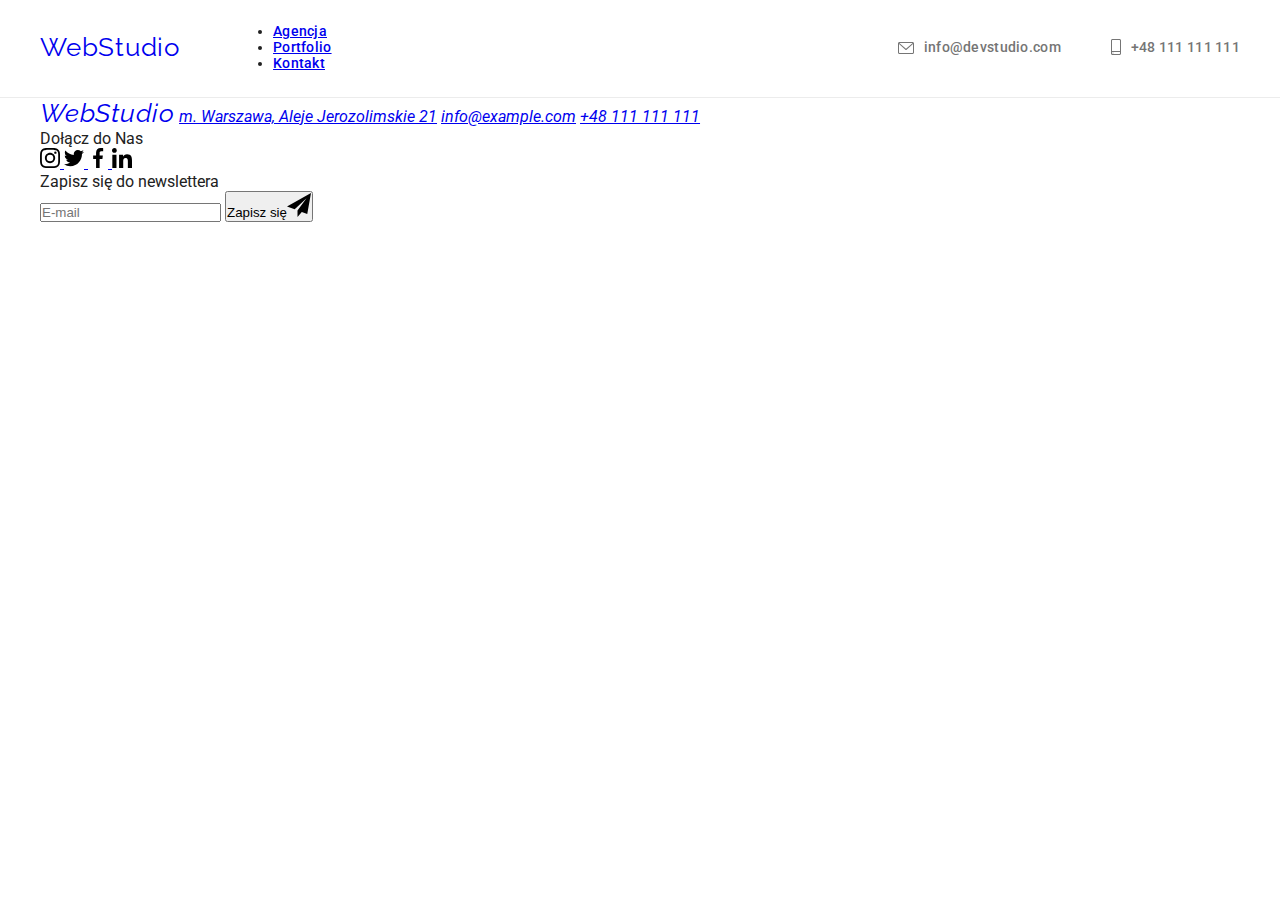
==== kontakt.html @ d0c13b3a "changed first half hw7 - BEM HTML" ====
<!DOCTYPE html>
<html lang="pl">
  <head>
    <meta name="viewport" content="width=device-width, initial-scale=1.0" />
    <meta charset="UTF-8" />
    <!-- <meta http-equiv="X-UA-Compatible" content="IE=edge" /> -->
    <link rel="preconnect" href="https://fonts.googleapis.com" />
    <link rel="preconnect" href="https://fonts.gstatic.com" crossorigin />
    <link
      href="https://fonts.googleapis.com/css2?family=Raleway:wght@700&family=Roboto:wght@400;500;700;900&display=swap"
      rel="stylesheet"
    />
    <link
      rel="stylesheet"
      href="https://cdnjs.cloudflare.com/ajax/libs/modern-normalize/1.1.0/modern-normalize.min.css"
      integrity="sha512-wpPYUAdjBVSE4KJnH1VR1HeZfpl1ub8YT/NKx4PuQ5NmX2tKuGu6U/JRp5y+Y8XG2tV+wKQpNHVUX03MfMFn9Q=="
      crossorigin="anonymous"
      referrerpolicy="no-referrer"
    />
    <link href="css/main.min.css" rel="stylesheet" />
    <link href="css/styles.css" rel="stylesheet" />
    <title>WebStudio - Kontakt</title>
  </head>
  <body>
    <!--Page header - paddings border-->
    <header class="page-header">
      <!--Page header - box - items left right relations-->
      <div class="page-header__items-holder container">
        <!--Page header - box - items on the left side-->
        <div class="page-header__items-left">
          <!--Page header - Logo -->
          <a class="logo-text" href="index.html"
            ><span class="logo-text__first-word">Web</span
            ><span class="logo-text__second-word-header">Studio</span></a
          >
          <!--Page header - Navigation -->
          <nav>
            <ul class="navigation">
              <li>
                <a class="navigation__links navigation__links--agency" href="index.html">Agencja</a>
              </li>
              <li class="navigation__item1">
                <a class="navigation__links navigation__links--portfolio" href="portfolio.html"
                  >Portfolio</a
                >
              </li>
              <!--ToDo LINK kontakt.html -->
              <li>
                <a class="navigation__links navigation__links--contact-active" href="#">Kontakt</a>
              </li>
            </ul>
          </nav>
        </div>
        <!--Page header - box - items on the right side-->
        <div class="page-header__items-right">
          <!--Page header - Links -->
          <a class="page-header__links" href="mailto:info@devstudio.com"
            ><div class="page-header__item1">
              <span class="page-header__icon1">
                <svg width="16" height="12">
                  <use href="images/decorations/icons.svg#icon-envelope"></use>
                </svg>
              </span>
              <span>info@devstudio.com</span>
            </div></a
          >
          <a class="page-header__links" href="tel:+48111111111"
            ><div class="page-header__item1">
              <span class="page-header__icon2">
                <svg width="10" height="16">
                  <use href="images/decorations/icons.svg#icon-smartphone"></use></svg></span
              ><span>+48 111 111 111</span>
            </div></a
          >
        </div>
      </div>
    </header>
    <main>
      <!--Garbage Trash -->
      <section>
        <!--           
          <div style="visibility: hidden; opacity: 0">
          <svg class="icon-envelope" width="100" height="100">
          <use href="images/decorations/Webstudio/envelope_my_test.svg#ikona"></use>
        </svg> 
                    <p>Po ściągnięciu</p>
            <svg width="12" height="12">
              <use href="images/decorations/person-black.svg#person-black"></use>
            </svg>
            <svg width="18" height="18">
              <use href="images/decorations/person-black.svg#person-black"></use>
            </svg>
            <svg width="32" height="32">
              <use href="images/decorations/person-black.svg#person-black"></use>
            </svg>
            <svg width="13" height="13">
              <use href="images/decorations/phone-black.svg#phone-black"></use>
            </svg>
            <svg width="15" height="12">
              <use href="images/decorations/email-black.svg#email-black"></use>
            </svg>
            <p style="color: red; display: inline-block">2 pakiet</p>
            <svg width="12" height="12">
              <use href="images/decorations/person-black1.svg#person-black1"></use>
            </svg>
            <svg width="18" height="18">
              <use href="images/decorations/person-black1.svg#person-black1"></use>
            </svg>
            <svg width="32" height="32">
              <use href="images/decorations/person-black1.svg#person-black1"></use>
            </svg>
            <svg width="13" height="13">
              <use href="images/decorations/phone-black1.svg#phone-black1"></use>
            </svg>
            <svg width="15" height="12">
              <use href="images/decorations/email-black1.svg#email-black1"></use>
            </svg>
            <svg width="50" height="50">
              <use href="images/decorations/person-black2.svg#person-black2"></use>
            </svg>
            <svg width="20" height="30">
              <use href="images/decorations/person-black3.svg"></use>
            </svg>
            <p>Po icomoon</p>
            <svg width="12" height="12">
              <use href="images/decorations/icons_modal.svg#icon-person-black"></use>
            </svg>
            <svg width="32" height="32">
              <use href="images/decorations/icons_modal.svg#icon-person-black"></use>
            </svg>
            <svg width="50" height="50">
              <use href="images/decorations/icons_modal.svg#icon-person-black"></use>
            </svg>
            <svg width="13" height="13">
              <use href="images/decorations/icons_modal.svg#icon-phone-black"></use>
            </svg>
            <svg width="15" height="12">
              <use
                style="fill: red"
                href="images/decorations/icons_modal.svg#icon-email-black"
              ></use>
            </svg>
            <p style="color: red; display: inline-block">2 pakiet</p>
            <svg width="12" height="12">
              <use href="images/decorations/icons_modal2.svg#icon-person-black1"></use>
            </svg>
            <svg width="32" height="32">
              <use href="images/decorations/icons_modal2.svg#icon-person-black1"></use>
            </svg>
            <svg width="50" height="50">
              <use href="images/decorations/icons_modal2.svg#icon-person-black1"></use>
            </svg>
            <svg width="13" height="13">
              <use href="images/decorations/icons_modal2.svg#icon-phone-black1"></use>
            </svg>
            <svg width="15" height="12">
              <use
                style="fill: red"
                href="images/decorations/icons_modal2.svg#icon-email-black1"
              ></use>
            </svg>
            <p>Po optymalizacji</p>
            <svg width="12" height="12">
              <use href="images/decorations/icons_modal_opt.svg#icon-person-black"></use>
            </svg>
            <svg width="18" height="18">
              <use href="images/decorations/icons_modal_opt.svg#icon-person-black"></use>
            </svg>
            <svg width="32" height="32">
              <use href="images/decorations/icons_modal_opt.svg#icon-person-black"></use>
            </svg>
            <svg width="50" height="50">
              <use href="images/decorations/icons_modal_opt.svg#icon-person-black"></use>
            </svg>
            <svg width="13" height="13">
              <use href="images/decorations/icons_modal_opt.svg#icon-phone-black"></use>
            </svg>
            <svg width="15" height="12">
              <use href="images/decorations/icons_modal_opt.svg#icon-email-black"></use>
            </svg>
            <p style="color: red; display: inline-block">2 pakiet</p>
            <svg width="12" height="12">
              <use href="images/decorations/icons_modal2_opt.svg#icon-person-black1"></use>
            </svg>
            <svg width="18" height="18">
              <use href="images/decorations/icons_modal2_opt.svg#icon-person-black1"></use>
            </svg>
            <svg width="32" height="32">
              <use href="images/decorations/icons_modal2_opt.svg#icon-person-black1"></use>
            </svg>
            <svg width="50" height="50">
              <use href="images/decorations/icons_modal2_opt.svg#icon-person-black1"></use>
            </svg>
            <svg width="13" height="13">
              <use href="images/decorations/icons_modal2_opt.svg#icon-phone-black1"></use>
            </svg>
            <svg width="15" height="12">
              <use href="images/decorations/icons_modal2_opt.svg#icon-email-black1"></use>
            </svg>
            <p>Po wklejeniu do icons optymalizowanych</p>
            <svg width="12" height="12">
              <use href="images/decorations/icons.svg#icon-person-black"></use>
            </svg>
            <svg width="13" height="13">
              <use href="images/decorations/icons.svg#icon-phone-black"></use>
            </svg>
            <svg width="15" height="12">
              <use href="images/decorations/icons.svg#icon-email-black"></use>
            </svg>
            <p style="color: red; display: inline-block">2 pakiet</p>
            <svg width="12" height="12">
              <use href="images/decorations/icons.svg#icon-person-black1"></use>
            </svg>
            <svg width="13" height="13">
              <use href="images/decorations/icons.svg#icon-phone-black1"></use>
            </svg>
            <svg width="15" height="12">
              <use href="images/decorations/icons.svg#icon-email-black1"></use>
            </svg>
            <p>icons kombinowany</p>
            <svg width="12" height="12">
              <use href="images/decorations/icons.svg#icon-person-black_combo"></use>
            </svg>
            <svg width="12" height="12">
              <use href="images/decorations/icons.svg#icon-arrow_send"></use>
            </svg>
            <svg width="12" height="12">
              <use href="images/decorations/icons.svg#icon-arrow_send2"></use>
            </svg>
          </div> -->
        <!-- 
            
/* 
.test1 {
  animation-name: modal-window-display-change;
  animation-duration: 1s;
  animation-timing-function: linear;
  animation-direction: alternate;
}

@keyframes modal-window-display-change {
  0% {
    opacity: 0;
  }

  100% {
    opacity: 1;
  }
}
*/

/* 
z zadania

.modal {
  cursor: not-allowed;
  display:flex;
  position:fixed;
  background-color: hsla(0, 0%, 0%, .5);
  left:0;
  right:0;
  top:0;
  bottom:0;
}

.window {
  padding: 2rem 1rem;
  box-sizing: border-box;
  width: 360px;
  height: 200px;
  background-color: #fff;
  cursor: initial;
  margin:auto;  
}

z barbera

.backdrop {
position:fixed;
left:0;
top: 0;
width: 100%;
height: 100%;
background-color: rgba(0,0,0,0.1);
}

.modal {
position: absolute;
top: 50%;
left: 50%;
transform: translate(-50%,-50%);
width: 528px;
min-height: 581px;
background-color:#fff;

}

.close-btn {
position: absolute;
top: 8px;
right: 8px;
width: 30px;
height: 30px;
background-color: #fff;
border: 1px solid rgba(0,0,0,0.1);
border-radius: 50%;
cursor: pointer;
}

.is-hidden {
opacity: 0;
visibility: hidden;
pointer-events: none;
transform: translateX(-50%) translateY(-50%) scale(0) rotate(0deg) skew(40deg, 40deg);
}

z inst do zad
    transition-property: visibility, opacity, transform;
    transition-duration: 1s;
    transform: translateX(-50%) translateY(-50%) scale(0) rotate(0deg) skew(40deg, 40deg);
 
    visibility: visible;
    transition-property: visibility, opacity, transform;
    transition-duration: 1s;
    transform: translateX(-50%) translateY(-50%) scale(1) rotate(720deg) skew(0deg, 0deg);
    opacity: 1;

*/

/* 
  display: block;
  stroke-width: 0;
  stroke: #2196f3;
  stroke-opacity: 0.5;
  fill: #2196f3; 
  fill-opacity: 0.5;
  color: #2196f3;

*/

/* 
  transition: color 250ms cubic-bezier(0.4, 0, 0.2, 1) 0s; 
  transition: background-color 250ms cubic-bezier(0.4, 0, 0.2, 1) 0s; 
  transition: box-shadow 250ms cubic-bezier(0.4, 0, 0.2, 1) 0s;
  transition: fill 250ms cubic-bezier(0.4, 0, 0.2, 1) 0s;
  transition: border 250ms cubic-bezier(0.4, 0, 0.2, 1) 0s;
  (kolor, tło, cień) 
  */

/* 
  .form-input:in-range {
    border-color: #4caf50;
  }
  
  .form-input:out-of-range {
    border-color: #f44336;
  }
  
  :required
  
  .form-input:not(:placeholder-shown):required:valid {
    
  }
   */
           -->
      </section>
    </main>
    <!--Page footer - paddings background-->
    <footer class="page-footer">
      <!--Page footer - box - items relations-->
      <div class="page-footer__items-holder container">
        <!--Page footer - Company address-->
        <address class="company-address">
          <a class="logo-text" href="index.html"
            ><span class="logo-text__first-word">Web</span
            ><span class="logo-text__second-word-footer">Studio</span></a
          >
          <a
            class="company-address__links company-address__links--street"
            href="https://goo.gl/maps/pHMx9WPnjpLHhn8T6"
            target="_blank"
            >m. Warszawa, Aleje Jerozolimskie 21</a
          >
          <a
            class="company-address__links company-address__links--geometry1"
            href="mailto:info@example.com"
            >info@example.com</a
          >
          <a class="company-address__links" href="tel:+48111111111">+48 111 111 111</a>
        </address>
        <!--Page footer - Company media-->
        <div>
          <p class="page-footer__paragraph-title">Dołącz do Nas</p>
          <div class="page-footer__item1">
            <a class="company-address__media" href="#" target="_blank">
              <svg width="20" height="20">
                <use href="images/decorations/icons.svg#icon-instagram1"></use>
              </svg>
            </a>
            <a class="company-address__media" href="#" target="_blank">
              <svg width="20" height="20">
                <use href="images/decorations/icons.svg#icon-twitter1"></use>
              </svg>
            </a>
            <a class="company-address__media" href="#" target="_blank">
              <svg width="20" height="20">
                <use href="images/decorations/icons.svg#icon-facebook1"></use>
              </svg>
            </a>
            <a class="company-address__media" href="#" target="_blank">
              <svg width="20" height="20">
                <use href="images/decorations/icons.svg#icon-linkedin1"></use>
              </svg>
            </a>
          </div>
        </div>
        <!--Page footer - Company newsletter-->
        <div>
          <p class="page-footer__paragraph-title">Zapisz się do newslettera</p>
          <div class="page-footer__item1">
            <form name="company-newsletter" autocomplete="on" method="POST" validate>
              <!-- action="javascript:void(0);" -->
              <input
                class="company-newsletter__email"
                type="email"
                name="email"
                placeholder="E-mail"
                title="Podaj adres e-mail"
                pattern="
                ^(?P<local>[a-zA-Z0-9.!#$%&'*+/=?^_\x60{|}~-]+)@(?P<domain>[a-zA-Z0-9](?:[a-zA-Z0-9-]{0,61}[a-zA-Z0-9])?(?:\.[a-zA-Z0-9](?:[a-zA-Z0-9-]{0,61}[a-zA-Z0-9])?)*)$"
                required
              />
              <button class="company-newsletter__btn" type="submit">
                Zapisz się<svg class="company-newsletter__btn-icon" width="24" height="24">
                  <use href="images/decorations/icons.svg#icon-arrow_send"></use>
                </svg>
              </button>
            </form>
          </div>
        </div>
      </div>
    </footer>
  </body>
</html>
---- css/main.min.css ----
/*!web site main variables*/:root{--main-text-color: #212121;--second-text-color: #757575;--third-text-color: rgba(255, 255, 255, 0.6);--fourth-text-color: #ffffff;--selected-item-color: #2196f3;--second-nonselected-item-color: #f5f4fa;--dark-backround-color: #2f303a;--decorations-first-color: #afb1b8;--errors-color: #ff1111;--main-fonts: "Roboto", "Raleway", sans-serif;/*! Decorations*/}*,*::before,*::after{margin:0;padding:0}body{font-family:var(--main-fonts);color:var(--main-text-color)}.container{width:1200px;margin:0 auto;padding-left:15px;padding-right:15px}.section{padding-top:94px;padding-bottom:94px}.section__filter-buttons{padding-top:94px;padding-bottom:50px}.section__portfolio{padding-bottom:94px}/*! header settings*/.page-header{padding-top:24px;padding-bottom:25px;border-bottom:1px solid #ececec}.page-header__items-holder{display:-webkit-box;display:-ms-flexbox;display:flex;-webkit-box-align:center;-ms-flex-align:center;align-items:center;-webkit-box-pack:justify;-ms-flex-pack:justify;justify-content:space-between}.page-header__items-left{display:-webkit-box;display:-ms-flexbox;display:flex;-webkit-box-align:center;-ms-flex-align:center;align-items:center;-webkit-column-gap:93px;-moz-column-gap:93px;column-gap:93px}.page-header__items-right{display:-webkit-box;display:-ms-flexbox;display:flex;-webkit-box-align:center;-ms-flex-align:center;align-items:center;-webkit-column-gap:50px;-moz-column-gap:50px;column-gap:50px}.page-header__item1{display:-webkit-box;display:-ms-flexbox;display:flex;-webkit-box-align:center;-ms-flex-align:center;align-items:center}.page-header__icon1{padding-right:10px;padding-top:4px}.page-header__icon2{padding-right:10px;padding-top:2px}.page-header__links{font-weight:500;font-size:14px;line-height:1.14;letter-spacing:.02em;text-decoration:none;color:var(--second-text-color);outline:none;-webkit-transition:color 250ms cubic-bezier(0.4, 0, 0.2, 1) 0s;transition:color 250ms cubic-bezier(0.4, 0, 0.2, 1) 0s}.page-header__links:focus,.page-header__links:hover{color:var(--selected-item-color);stroke:var(--selected-item-color)}.page-header__links:visited{color:var(--second-text-color)}/*! This comment will be included even in compressed mode. *//*# sourceMappingURL=main.min.css.map */
---- css/styles.css ----
/*web site main settings*/
:root {
  --main-text-color: #212121;
  --second-text-color: #757575;
  --third-text-color: rgba(255, 255, 255, 0.6);
  --fourth-text-color: #ffffff;
  --selected-item-color: #2196f3;
  --second-nonselected-item-color: #f5f4fa;
  --dark-backround-color: #2f303a;
  --decorations-first-color: #afb1b8;
  --errors-color: #ff1111;
}

*,
*::before,
*::after {
  margin: 0;
  padding: 0;
}

body {
  font-family: 'Roboto', 'Raleway', sans-serif;
  color: var(--main-text-color);
}

/*web site common settings*/

.links_focus_settings {
  outline: none;
}

.header-one {
  font-weight: 900;
  font-size: 44px;
  line-height: 1.36;
  text-align: center;
  letter-spacing: 0.06em;
  text-transform: uppercase;
  color: var(--fourth-text-color);
}

.header-two {
  font-weight: 700;
  font-size: 36px;
  line-height: 1.17;
  text-align: center;
  letter-spacing: 0.03em;
}

.header-three {
  font-weight: 700;
  font-size: 14px;
  line-height: 1.14;
  letter-spacing: 0.03em;
  text-transform: uppercase;
  color: var(--main-text-color);
}

.buttons-settings-dark-bground {
  /*color: var(--main-text-color); */
  font-weight: 700;
  font-size: 16px;
  line-height: 1.88;
  align-items: center;
  text-align: center;
  letter-spacing: 0.06em;
  background-color: var(--selected-item-color);
  color: var(--fourth-text-color);
  border: none;
  border-radius: 4px;
  cursor: pointer;
  margin-top: 30px;
  width: 200px;
  display: block;
  margin-right: auto;
  margin-left: auto;
  padding-top: 12px;
  padding-bottom: 12px;
  transition: box-shadow 250ms cubic-bezier(0.4, 0, 0.2, 1) 0s;
}
.buttons-settings-dark-bground:focus,
.buttons-settings-dark-bground:hover {
  box-shadow: 0px 4px 4px rgba(0, 0, 0, 0.15);
}

.buttons-settings-light-bground {
  font-weight: 500;
  font-size: 16px;
  line-height: 1.625;
  text-align: center;
  letter-spacing: 0.03em;
  background-color: var(--second-nonselected-item-color);
  border: none;
  border-radius: 4px;
  cursor: pointer;
  padding-left: 20px;
  padding-right: 20px;
  padding-top: 6px;
  padding-bottom: 6px;
  transition: color 250ms cubic-bezier(0.4, 0, 0.2, 1) 0s,
    background-color 250ms cubic-bezier(0.4, 0, 0.2, 1) 0s,
    box-shadow 250ms cubic-bezier(0.4, 0, 0.2, 1) 0s;
}

.buttons-settings-light-bground:focus,
.buttons-settings-light-bground:hover {
  background-color: var(--selected-item-color);
  box-shadow: 0px 3px 1px rgba(0, 0, 0, 0.1), 0px 1px 2px rgba(0, 0, 0, 0.08),
    0px 2px 2px rgba(0, 0, 0, 0.12);
  color: var(--fourth-text-color);
}

/*header settings*/

.logo-text {
  font-family: 'Raleway';
  font-size: 26px;
  line-height: 1.19;
  letter-spacing: 0.03em;
  text-decoration: none;
}

.logo-text:visited {
  color: var(--main-text-color);
}

.logo-text-web {
  color: var(--selected-item-color);
}

.logo-text-header {
  color: var(--main-text-color);
}

.logo-text-header:visited {
  color: var(--main-text-color);
}

.logo-text-footer {
  color: var(--fourth-text-color);
}

.logo-text-footer:visited {
  color: var(--fourth-text-color);
}

.navigation-list-style {
  list-style: none;
}

.navigation {
  font-weight: 500;
  font-size: 14px;
  line-height: 1.14;
  letter-spacing: 0.02em;
  text-decoration: none;
  transition: color 250ms cubic-bezier(0.4, 0, 0.2, 1) 0s;
  color: var(--main-text-color);
}

/* .navigation:visited {
  color: var(--main-text-color);
} */

.navigation:focus,
.navigation:hover {
  color: var(--selected-item-color);
}

.navigation-agencja-active {
  color: var(--selected-item-color);
}

.navigation-agencja-active::after {
  content: '';
  display: block;
  position: absolute;
  top: 78px;
  height: 4px;
  width: 51px;
  border-radius: 2px;
  background-color: var(--selected-item-color);
  border-radius: 2px;
}

.navigation-portfolio-active {
  color: var(--selected-item-color);
}

.navigation-portfolio-active::after {
  content: '';
  display: block;
  position: absolute;
  top: 78px;
  height: 4px;
  width: 57px;
  border-radius: 2px;
  background-color: var(--selected-item-color);
  border-radius: 2px;
}

.navigation-kontakt-active {
  color: var(--selected-item-color);
}

.navigation-kontakt-active::after {
  content: '';
  display: block;
  position: absolute;
  top: 78px;
  height: 4px;
  width: 57px;
  border-radius: 2px;
  background-color: var(--selected-item-color);
  border-radius: 2px;
}

.header-links {
  font-weight: 500;
  font-size: 14px;
  line-height: 1.14;
  letter-spacing: 0.02em;
  text-decoration: none;
  color: var(--second-text-color);
  transition: color 250ms cubic-bezier(0.4, 0, 0.2, 1) 0s;
}

.header-links:focus,
.header-links:hover {
  color: var(--selected-item-color);
  stroke: var(--selected-item-color);
}

.header-links:visited {
  color: var(--second-text-color);
}

/*footer settings*/

.address-settings {
  font-style: normal;
  background-color: var(--dark-backround-color);
}

.footer-links {
  font-size: 14px;
  line-height: 1.71;
  letter-spacing: 0.03em;
  text-decoration: none;
  color: var(--third-text-color);
  transition: color 250ms cubic-bezier(0.4, 0, 0.2, 1) 0s;
}

.footer-links:visited {
  color: var(--third-text-color);
}

.footer-address {
  color: var(--fourth-text-color);
  transition: color 250ms cubic-bezier(0.4, 0, 0.2, 1) 0s;
}

.footer-address:visited {
  color: var(--fourth-text-color);
}

.footer-links:focus,
.footer-links:hover,
.footer-address:focus,
.footer-address:hover {
  color: var(--selected-item-color);
}

.footer-background-colored {
  background-color: var(--dark-backround-color);
}

.footer-paragraph {
  font-weight: 700;
  font-size: 14px;
  line-height: 1.14px;
  letter-spacing: 0.03em;
  text-transform: uppercase;
  color: var(--fourth-text-color);
}

/*main page settings*/

.order-section {
  background-color: var(--dark-backround-color);
  background-image: linear-gradient(0deg, rgba(47, 48, 58, 0.4), rgba(47, 48, 58, 0.4)),
    url('../images/decorations/teambackground.jpg');
  background-position: center;
  background-repeat: no-repeat;
  /* max-width: 1600px;
  margin: 0 auto; */
  /* background-size: contain; */
}

.advantages-list-style {
  list-style: none;
  font-size: 14px;
  line-height: 1.71;
  letter-spacing: 0.03em;
  color: var(--second-text-color);
}

.offer-list-style {
  list-style: none;
}

.offer-list-li-relative {
  position: relative;
}

.offer-pharagraph {
  position: absolute;
  bottom: 0;
  left: 0;
  width: 370px;
  padding-top: 27px;
  padding-bottom: 27px;
  font-weight: 700;
  font-size: 14px;
  line-height: 1.14;
  text-align: center;
  letter-spacing: 0.03em;
  text-transform: uppercase;
  color: var(--fourth-text-color);
  background: rgba(47, 48, 58, 0.8);
}

.team-section {
  background-color: var(--second-nonselected-item-color);
}

.header-three-team {
  font-weight: 500;
  font-size: 16px;
  line-height: 1.19;
  text-align: center;
  letter-spacing: 0.03em;
  color: var(--main-text-color);
}

.team-list-style {
  list-style: none;
  font-size: 16px;
  line-height: 1.19;
  text-align: center;
  letter-spacing: 0.03em;
  color: var(--second-text-color);
}

.team-list-style > li {
  width: 270px;
  background: var(--fourth-text-color);
  box-shadow: 0px 1px 3px rgba(0, 0, 0, 0.12), 0px 1px 1px rgba(0, 0, 0, 0.14),
    0px 2px 1px rgba(0, 0, 0, 0.2);
  border-radius: 0px 0px 4px 4px;
}

/*portfolio page settings*/

.filterbuttons-list-style {
  list-style: none;
}

.header-three-portfolio {
  font-weight: 700;
  font-size: 18px;
  line-height: 2;
  letter-spacing: 0.06em;
  color: var(--main-text-color);
}

.portfolio-list-style {
  list-style: none;
  font-size: 16px;
  line-height: 1.875;
  letter-spacing: 0.03em;
  color: var(--second-text-color);
}

.portfolio-list-style > li {
  width: 370px;
  font-size: 0;
  transition: box-shadow 250ms cubic-bezier(0.4, 0, 0.2, 1) 0s;
}

.portfolio-list-style > li:hover,
.portfolio-list-style > li:hover .portfolio-overlay-box {
  box-shadow: 0px 1px 1px rgba(0, 0, 0, 0.12), 0px 4px 4px rgba(0, 0, 0, 0.06),
    1px 4px 6px rgba(0, 0, 0, 0.16);
  cursor: pointer;
  transform: translateY(0);
}

.portfolio-list-border {
  border-right: 1px solid #eeeeee;
  border-bottom: 1px solid #eeeeee;
  border-left: 1px solid #eeeeee;
}

.portfolio-z-position {
  position: relative;
  z-index: 1;
  width: 100%;
  background-color: var(--fourth-text-color);
}

.portfolio-overlay-setup > li {
  position: relative;
  overflow: hidden;
}

.portfolio-overlay-box {
  position: absolute;
  top: 0;
  left: 0;
  transform: translateY(100%);
  padding-top: 49px;
  padding-bottom: 49px;
  padding-left: 24px;
  padding-right: 45px;
  font-size: 18px;
  line-height: 1.56;
  letter-spacing: 0.03em;
  color: var(--fourth-text-color);
  background: rgba(33, 150, 243, 0.9);
  transition: transform 250ms linear;
}

/*Geometry*/

.container {
  width: 1200px;
  margin: 0 auto;
  padding: 0 15px;
}

.horizontal {
  display: flex;
  align-items: center;
}

.horizontal-footer {
  display: flex;
  align-items: baseline;
  column-gap: 70px;
}

.vertical {
  display: flex;
  flex-direction: column;
}

.section-header {
  padding-top: 24px;
  padding-bottom: 25px;
  border-bottom: 1px solid #ececec;
}

.section-footer {
  padding-top: 60px;
  padding-bottom: 60px;
}

.section {
  padding-top: 94px;
  padding-bottom: 94px;
}

.section-filter-buttons {
  padding-top: 94px;
  padding-bottom: 50px;
}

.section-portfolio {
  padding-bottom: 94px;
}

.net-elements {
  display: flex;
  flex-wrap: wrap;
  justify-content: center;
  gap: 30px;
}

.net-item {
  flex-basis: calc((100% - 90px) / 4);
}

.navigation-elements-positions {
  justify-content: space-between;
}

.navigation-position-between {
  margin-left: 46px;
  margin-right: 46px;
}

.navigation-logo-nav-distance {
  column-gap: 93px;
}

.navigation-links-distance {
  column-gap: 50px;
}

.footer-address-position {
  margin-top: 20px;
}

.footer-address-position-between {
  margin-top: 9px;
  margin-bottom: 9px;
}

.order-padding {
  padding-top: 200px;
  padding-bottom: 200px;
}

.order-text-size {
  width: 680px;
  margin: 0 auto;
}

.section-advantages {
  padding-top: 94px;
}

.header-three-dist {
  padding-bottom: 10px;
}

.team-position {
  margin-top: 50px;
  justify-content: center;
  gap: 30px;
}

.team-name-position {
  padding-top: 30px;
  padding-bottom: 30px;
}

.team-name-distance {
  padding-top: 10px;
}

.buttons-filter-position {
  gap: 8px;
  justify-content: center;
}

.header-portfolio {
  padding-top: 20px;
  padding-bottom: 20px;
  padding-left: 24px;
  padding-right: 5px;
}

.paragraph-portfolio {
  font-size: 16px;
  margin-top: 4px;
}

.img-settings {
  display: block;
}

/*Decorations*/

/*Decorations Header*/

.icon-header-env-position {
  padding-right: 10px;
  padding-top: 4px;
}

.icon-header-smartp-position {
  padding-right: 10px;
  padding-top: 2px;
}

/*Decorations Footer*/

.footer-icons-position {
  padding-top: 20px;
  display: flex;
  justify-content: center;
  column-gap: 10px;
}

.footer-icon-box {
  display: flex;
  justify-content: center;
  align-items: center;
  height: 44px;
  width: 44px;
  border-radius: 50%;
  fill: var(--fourth-text-color);
  background-color: rgba(255, 255, 255, 0.1);
  transition: fill 250ms cubic-bezier(0.4, 0, 0.2, 1) 0s,
    background-color 250ms cubic-bezier(0.4, 0, 0.2, 1) 0s;
}

.footer-icon-box:focus,
.footer-icon-box:hover {
  fill: var(--fourth-text-color);
  background-color: var(--selected-item-color);
}

/*Decorations main page */

.advantages-icon {
  display: flex;
  justify-content: center;
  padding-top: 25px;
  padding-bottom: 25px;
  background-color: var(--second-nonselected-item-color);
  border-radius: 4px;
  margin-bottom: 30px;
}

.team-icons-position {
  padding-top: 16px;
  display: flex;
  justify-content: center;
  column-gap: 10px;
}

.team-icon-box {
  display: flex;
  justify-content: center;
  align-items: center;
  height: 44px;
  width: 44px;
  border-radius: 50%;
  fill: var(--decorations-first-color);
  transition: background-color 250ms cubic-bezier(0.4, 0, 0.2, 1) 0s,
    fill 250ms cubic-bezier(0.4, 0, 0.2, 1) 0s;
}

.team-icon-box:focus,
.team-icon-box:hover {
  fill: var(--fourth-text-color);
  background-color: var(--selected-item-color);
}

.clients-icons-position {
  display: flex;
  justify-content: center;
  gap: 30px;
  padding-top: 50px;
}

.clients-icon-box {
  display: flex;
  box-sizing: border-box;
  justify-content: center;
  align-items: center;
  height: 92px;
  width: 170px;
  border: 1px solid var(--decorations-first-color);
  border-radius: 4px;
  fill: var(--decorations-first-color);
  transition: fill 250ms cubic-bezier(0.4, 0, 0.2, 1) 0s,
    border 250ms cubic-bezier(0.4, 0, 0.2, 1) 0s;
}

.clients-icon-box:focus,
.clients-icon-box:hover {
  fill: var(--selected-item-color);
  border: 1px solid var(--selected-item-color);
}

/*Decorations portfolio page */

/*Footer form news letter */

.news-letter-email {
  margin-right: 12px;
  padding-top: 15px;
  padding-bottom: 15px;
  padding-left: 16px;
  outline: none;
  width: 358px;
  border: 1px solid rgba(255, 255, 255, 0.3);
  filter: drop-shadow(0px 4px 4px rgba(0, 0, 0, 0.15));
  border-radius: 4px;
  background-color: var(--dark-backround-color);
  font-size: 16px;
  line-height: 1.25;
  letter-spacing: 0.03em;
  color: rgba(255, 255, 255, 0.6);
}

.news-letter-email::placeholder {
  font-size: 16px;
  line-height: 1, 25px;
  letter-spacing: 0.03em;
  color: rgba(255, 255, 255, 0.6);
}

.news-letter-email:focus {
  border: 1px solid var(--selected-item-color);
  border-radius: 4px;
}

.news-letter-submit {
  position: relative;
  padding-top: 10px;
  padding-bottom: 10px;
  padding-left: 42px;
  width: 200px;
  background: var(--selected-item-color);
  box-shadow: 0px 4px 4px rgba(0, 0, 0, 0.15);
  border-radius: 4px;
  border: none;
  font-weight: 700;
  font-size: 16px;
  line-height: 1.875;
  letter-spacing: 0.06em;
  color: var(--fourth-text-color);
  text-align: left;
  fill: var(--fourth-text-color);
  cursor: pointer;
}

.news-letter-submit-svg {
  position: absolute;
  top: 13px;
  right: 28px;
}

/* Modal Window */

.backdrop {
  position: fixed;
  left: 0;
  top: 0;
  width: 100%;
  height: 100%;
  background-color: rgba(0, 0, 0, 0.2);
  cursor: not-allowed;
  transition-property: visibility, opacity;
  transition-duration: 1s;
  opacity: 1;
}

.is-hidden {
  opacity: 0;
  pointer-events: none;
  visibility: hidden;
}

.modal {
  position: absolute;
  width: 528px;
  min-height: 581px;
  top: 50%;
  left: 50%;
  transform: translate(-50%, -50%);
  background-color: var(--fourth-text-color);
  box-shadow: 0px 1px 3px rgba(0, 0, 0, 0.12), 0px 1px 1px rgba(0, 0, 0, 0.14),
    0px 2px 1px rgba(0, 0, 0, 0.2);
  border-radius: 4px;
  cursor: initial;
  padding-top: 40px;
  padding-bottom: 40px;
}

.close-btn {
  position: absolute;
  top: 8px;
  right: 8px;
  width: 30px;
  height: 30px;
  background-color: var(--fourth-text-color);
  border: 1px solid rgba(0, 0, 0, 0.1);
  border-radius: 50%;
  cursor: pointer;
  transition: fill 250ms cubic-bezier(0.4, 0, 0.2, 1) 0s;
}

.close-btn:focus,
.close-btn:hover {
  fill: var(--selected-item-color);
}

.modal-container {
  width: 448px;
  margin: 0 auto;
}

.modal-paragraph {
  padding-bottom: 12px;
  font-weight: 700;
  font-size: 20px;
  line-height: 1.15;
  text-align: center;
  letter-spacing: 0.03em;
  color: var(--main-text-color);
}

.modal-label {
  display: block;
  position: relative;
  font-size: 12px;
  line-height: 1.17;
  letter-spacing: 0.01em;
  color: var(--second-text-color);
  padding-bottom: 10px;
}

.modal-label-textarea {
  display: block;
  font-size: 12px;
  line-height: 1.17;
  letter-spacing: 0.01em;
  color: var(--second-text-color);
  padding-bottom: 20px;
}

.modal-svg-pos {
  position: absolute;
  top: 31px;
  left: 15px;
}

.modal-inputs {
  display: block;
  margin-top: 4px;
  padding-top: 12px;
  padding-bottom: 12px;
  padding-left: 42px;
  width: 100%;
  border: 1px solid rgba(33, 33, 33, 0.2);
  border-radius: 4px;
  font-size: 12px;
  /* line-height: 1.17px; */
  letter-spacing: 0.01em;
  color: rgba(117, 117, 117, 0.5);
  outline: none;
  transition: fill 250ms cubic-bezier(0.4, 0, 0.2, 1) 0s,
    border 250ms cubic-bezier(0.4, 0, 0.2, 1) 0s;
}

.modal-inputs:focus {
  outline: 1px solid var(--selected-item-color);
  /* border: 1px solid var(--selected-item-color);
  border-radius: 4px; */
}

.modal-inputs:focus + svg {
  fill: var(--selected-item-color);
}

.modal-inputs::placeholder {
  color: rgba(117, 117, 117, 0.5);
}

.modal-inputs:not(:placeholder-shown):required:invalid {
  border-color: var(--errors-color);
}

.modal-textarea {
  padding-left: 15px;
  resize: none;
}

.modal-checkbox {
  display: block;
  position: relative;
  padding-bottom: 30px;
  padding-left: 10px;
  font-size: 14px;
  line-height: 1.71;
  letter-spacing: 0.03em;
  text-align: center;
  color: var(--second-text-color);
  cursor: pointer;
}

.modal-checkbox-style {
  -moz-appearance: none;
  -webkit-appearance: none;
  appearance: none;
}

.modal-checkbox-style:before {
  content: '';
  display: block;
  position: absolute;
  top: 3px;
  left: 10px;
  height: 150px;
  width: 160px;
  cursor: pointer;
  background-repeat: no-repeat;
  /* background-position: right 0.7rem top 50%, 0 0; */
  /* background-size: 0.65rem auto, 100%; */
  /* background-image: url("data:image/svg+xml;charset=UTF-8,%3csvg width='16px' height='16px' viewBox='0 0 16 16' version='1.1' xmlns='http://www.w3.org/2000/svg' xmlns:xlink='http://www.w3.org/1999/xlink' preserveAspectRatio='xMidYMid'%3e%3cg%3e%3cpolygon points='0,0 16,0 8,16' fill='blue'/%3e%3c/g%3e%3c/svg%3e"); */
  background-image: url('data:image/svg+xml,%3Csvg width="16" height="15" viewBox="0 0 16 15" fill="none" xmlns="http://www.w3.org/2000/svg"%3E%3Cpath id="Vector" d="M14.2222 1.66667V13.3333H1.77778V1.66667H14.2222ZM14.2222 0H1.77778C0.8 0 0 0.75 0 1.66667V13.3333C0 14.25 0.8 15 1.77778 15H14.2222C15.2 15 16 14.25 16 13.3333V1.66667C16 0.75 15.2 0 14.2222 0Z" fill="%23212121"/%3E%3C/svg%3E%0A');
}

.modal-checkbox-style:checked:before {
  content: '';
  display: block;
  position: absolute;
  top: 3px;
  left: 10px;
  height: 15px;
  width: 16px;
  cursor: pointer;
  background-repeat: no-repeat;
  /* background-position: right 0.7rem top 50%, 0 0; */
  /* background-size: 0.65rem auto, 100%; */
  /* background-image: url("data:image/svg+xml;charset=UTF-8,%3csvg width='16px' height='16px' viewBox='0 0 16 16' version='1.1' xmlns='http://www.w3.org/2000/svg' xmlns:xlink='http://www.w3.org/1999/xlink' preserveAspectRatio='xMidYMid'%3e%3cg%3e%3cpolygon points='0,0 16,0 8,16' fill='blue'/%3e%3c/g%3e%3c/svg%3e"); */
  background-image: url("data:image/svg+xml,%3Csvg width='16' height='15' viewBox='0 0 16 15' fill='none' xmlns='http://www.w3.org/2000/svg'%3E%3Cg id='icon check'%3E%3Crect id='Rectangle 11' width='16' height='15' rx='2' fill='%232196F3'/%3E%3Cpath id='Vector' d='M3.95703 7.75166L3.88825 7.68604L3.81923 7.75141L2.93123 8.59258L2.85486 8.66492L2.93097 8.73753L6.42671 12.0724L6.49574 12.1382L6.56476 12.0724L14.069 4.91352L14.1449 4.84116L14.069 4.76881L13.1873 3.92764L13.1183 3.86183L13.0493 3.92761L6.49577 10.1735L3.95703 7.75166Z' fill='white' stroke='white' stroke-width='0.2'/%3E%3C/g%3E%3C/svg%3E");
}

.modal-links {
  color: rgba(33, 150, 243, 1);
  transition: color 250ms cubic-bezier(0.4, 0, 0.2, 1) 0s;
}

.modal-links:focus,
.modal-links:hover {
  color: rgba(33, 150, 243, 1);
}

.modal-links:visited {
  color: rgba(33, 150, 243, 1);
}

.modal-submit {
  display: block;
  margin: 0 auto;
  padding-top: 10px;
  padding-bottom: 10px;
  width: 200px;
  background: var(--selected-item-color);
  box-shadow: 0px 4px 4px rgba(0, 0, 0, 0.15);
  border: none;
  border-radius: 4px;
  font-weight: 700;
  font-size: 16px;
  line-height: 1.875;
  letter-spacing: 0.06em;
  color: var(--fourth-text-color);
  cursor: pointer;
}

/* 
.test1 {
  animation-name: modal-window-display-change;
  animation-duration: 1s;
  animation-timing-function: linear;
  animation-direction: alternate;
}

@keyframes modal-window-display-change {
  0% {
    opacity: 0;
  }

  100% {
    opacity: 1;
  }
}
*/

/* 
z zadania

.modal {
  cursor: not-allowed;
  display:flex;
  position:fixed;
  background-color: hsla(0, 0%, 0%, .5);
  left:0;
  right:0;
  top:0;
  bottom:0;
}

.window {
  padding: 2rem 1rem;
  box-sizing: border-box;
  width: 360px;
  height: 200px;
  background-color: #fff;
  cursor: initial;
  margin:auto;  
}

z barbera

.backdrop {
position:fixed;
left:0;
top: 0;
width: 100%;
height: 100%;
background-color: rgba(0,0,0,0.1);
}

.modal {
position: absolute;
top: 50%;
left: 50%;
transform: translate(-50%,-50%);
width: 528px;
min-height: 581px;
background-color:#fff;

}

.close-btn {
position: absolute;
top: 8px;
right: 8px;
width: 30px;
height: 30px;
background-color: #fff;
border: 1px solid rgba(0,0,0,0.1);
border-radius: 50%;
cursor: pointer;
}

.is-hidden {
opacity: 0;
visibility: hidden;
pointer-events: none;
transform: translateX(-50%) translateY(-50%) scale(0) rotate(0deg) skew(40deg, 40deg);
}

z inst do zad
    transition-property: visibility, opacity, transform;
    transition-duration: 1s;
    transform: translateX(-50%) translateY(-50%) scale(0) rotate(0deg) skew(40deg, 40deg);
 
    visibility: visible;
    transition-property: visibility, opacity, transform;
    transition-duration: 1s;
    transform: translateX(-50%) translateY(-50%) scale(1) rotate(720deg) skew(0deg, 0deg);
    opacity: 1;

*/

/* 
  display: block;
  stroke-width: 0;
  stroke: #2196f3;
  stroke-opacity: 0.5;
  fill: #2196f3; 
  fill-opacity: 0.5;
  color: #2196f3;

*/

/* 
  transition: color 250ms cubic-bezier(0.4, 0, 0.2, 1) 0s; 
  transition: background-color 250ms cubic-bezier(0.4, 0, 0.2, 1) 0s; 
  transition: box-shadow 250ms cubic-bezier(0.4, 0, 0.2, 1) 0s;
  transition: fill 250ms cubic-bezier(0.4, 0, 0.2, 1) 0s;
  transition: border 250ms cubic-bezier(0.4, 0, 0.2, 1) 0s;
  (kolor, tło, cień) 
  */

/* 
  .form-input:in-range {
    border-color: #4caf50;
  }
  
  .form-input:out-of-range {
    border-color: #f44336;
  }
  
  :required
  
  .form-input:not(:placeholder-shown):required:valid {
    
  }
   */
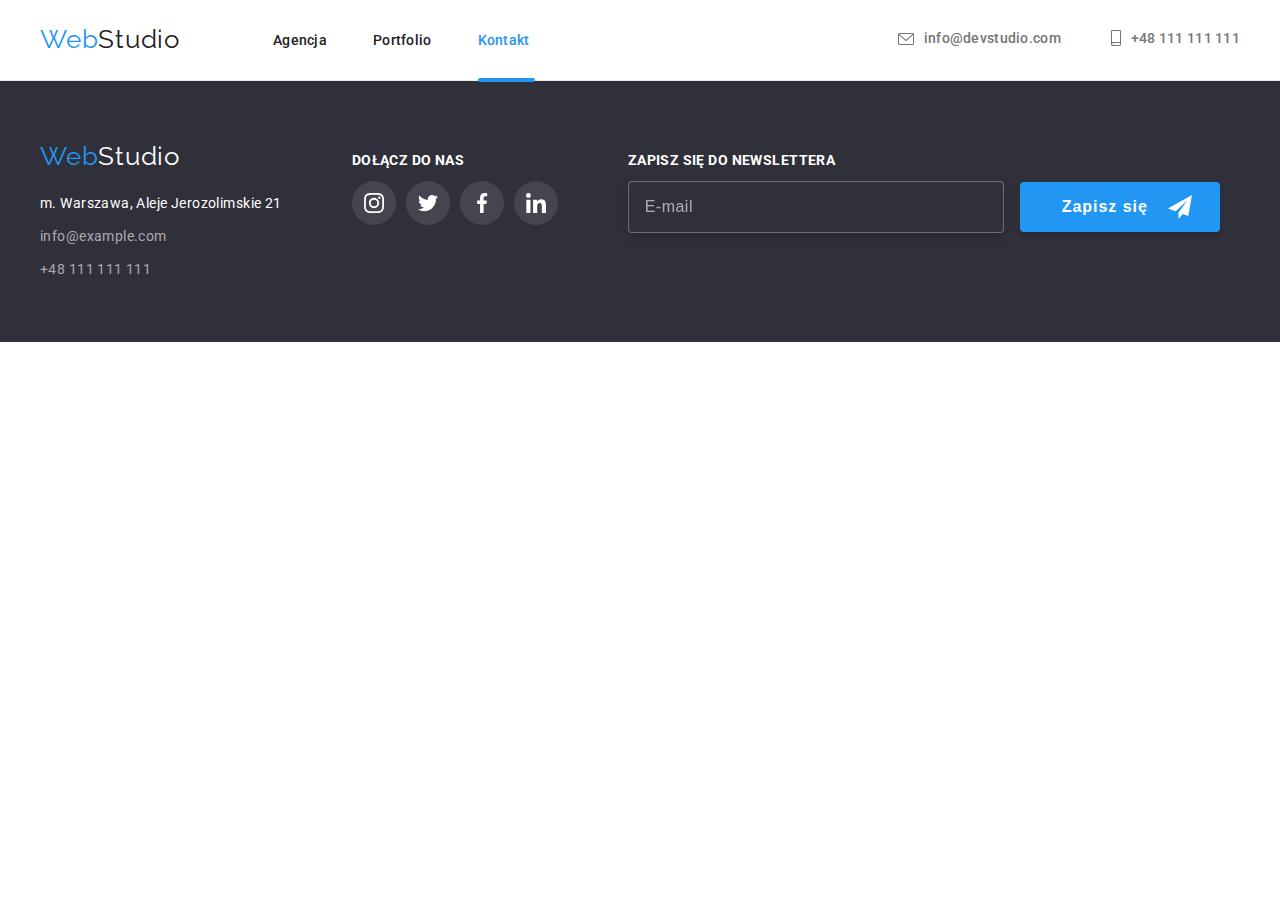
==== commit 2413b0ce: "added second half hw7 sass" ====
--- a/kontakt.html
+++ b/kontakt.html
@@ -18,7 +18,7 @@
       referrerpolicy="no-referrer"
     />
     <link href="css/main.min.css" rel="stylesheet" />
-    <link href="css/styles.css" rel="stylesheet" />
+    <!-- <link href="css/styles.css" rel="stylesheet" /> -->
     <title>WebStudio - Kontakt</title>
   </head>
   <body>
--- a/css/main.min.css
+++ b/css/main.min.css
@@ -1 +1 @@
-/*!web site main variables*/:root{--main-text-color: #212121;--second-text-color: #757575;--third-text-color: rgba(255, 255, 255, 0.6);--fourth-text-color: #ffffff;--selected-item-color: #2196f3;--second-nonselected-item-color: #f5f4fa;--dark-backround-color: #2f303a;--decorations-first-color: #afb1b8;--errors-color: #ff1111;--main-fonts: "Roboto", "Raleway", sans-serif;/*! Decorations*/}*,*::before,*::after{margin:0;padding:0}body{font-family:var(--main-fonts);color:var(--main-text-color)}.container{width:1200px;margin:0 auto;padding-left:15px;padding-right:15px}.section{padding-top:94px;padding-bottom:94px}.section__filter-buttons{padding-top:94px;padding-bottom:50px}.section__portfolio{padding-bottom:94px}/*! header settings*/.page-header{padding-top:24px;padding-bottom:25px;border-bottom:1px solid #ececec}.page-header__items-holder{display:-webkit-box;display:-ms-flexbox;display:flex;-webkit-box-align:center;-ms-flex-align:center;align-items:center;-webkit-box-pack:justify;-ms-flex-pack:justify;justify-content:space-between}.page-header__items-left{display:-webkit-box;display:-ms-flexbox;display:flex;-webkit-box-align:center;-ms-flex-align:center;align-items:center;-webkit-column-gap:93px;-moz-column-gap:93px;column-gap:93px}.page-header__items-right{display:-webkit-box;display:-ms-flexbox;display:flex;-webkit-box-align:center;-ms-flex-align:center;align-items:center;-webkit-column-gap:50px;-moz-column-gap:50px;column-gap:50px}.page-header__item1{display:-webkit-box;display:-ms-flexbox;display:flex;-webkit-box-align:center;-ms-flex-align:center;align-items:center}.page-header__icon1{padding-right:10px;padding-top:4px}.page-header__icon2{padding-right:10px;padding-top:2px}.page-header__links{font-weight:500;font-size:14px;line-height:1.14;letter-spacing:.02em;text-decoration:none;color:var(--second-text-color);outline:none;-webkit-transition:color 250ms cubic-bezier(0.4, 0, 0.2, 1) 0s;transition:color 250ms cubic-bezier(0.4, 0, 0.2, 1) 0s}.page-header__links:focus,.page-header__links:hover{color:var(--selected-item-color);stroke:var(--selected-item-color)}.page-header__links:visited{color:var(--second-text-color)}/*! This comment will be included even in compressed mode. *//*# sourceMappingURL=main.min.css.map */+/*!web site main variables*/:root{--main-text-color: #212121;--second-text-color: #757575;--third-text-color: rgba(255, 255, 255, 0.6);--fourth-text-color: #fff;--selected-item-color: #2196f3;--background-color1: #f5f4fa;--background-color2: #2f303a;--decorations-first-color: #afb1b8;--errors-color: #f11;--main-fonts: "Roboto", "Raleway", sans-serif;/*! Decorations*/--links-hoverfocus-animation1: color 250ms cubic-bezier(0.4, 0, 0.2, 1) 0s;--icons-hoverfocus-animation1: fill 250ms cubic-bezier(0.4, 0, 0.2, 1) 0s;--background-hoverfocus-animation1: background-color 250ms cubic-bezier(0.4, 0, 0.2, 1) 0s;--box-hoverfocus-animation1: box-shadow 250ms cubic-bezier(0.4, 0, 0.2, 1) 0s;--border-hoverfocus-animation1: border 250ms cubic-bezier(0.4, 0, 0.2, 1) 0s}*,*::before,*::after{margin:0;padding:0}body{font-family:var(--main-fonts);color:var(--main-text-color)}.container{width:1200px;margin:0 auto;padding-left:15px;padding-right:15px}.section{padding-top:94px;padding-bottom:94px}.section__filter-buttons{padding-top:94px;padding-bottom:50px}.section__portfolio{padding-bottom:94px}/*! header settings*/.page-header{padding-top:24px;padding-bottom:25px;border-bottom:1px solid #ececec}.page-header__items-holder{display:-webkit-box;display:-ms-flexbox;display:flex;-webkit-box-align:center;-ms-flex-align:center;align-items:center;-webkit-box-pack:justify;-ms-flex-pack:justify;justify-content:space-between}.page-header__items-left{display:-webkit-box;display:-ms-flexbox;display:flex;-webkit-box-align:center;-ms-flex-align:center;align-items:center;-webkit-column-gap:93px;-moz-column-gap:93px;column-gap:93px}.page-header__items-right{display:-webkit-box;display:-ms-flexbox;display:flex;-webkit-box-align:center;-ms-flex-align:center;align-items:center;-webkit-column-gap:50px;-moz-column-gap:50px;column-gap:50px}.page-header__item1{display:-webkit-box;display:-ms-flexbox;display:flex;-webkit-box-align:center;-ms-flex-align:center;align-items:center}.page-header__icon1{padding-right:10px;padding-top:4px}.page-header__icon2{padding-right:10px;padding-top:2px}.page-header__links{font-weight:500;font-size:14px;line-height:1.14;letter-spacing:.02em;text-decoration:none;color:var(--second-text-color);outline:none;-webkit-transition:var(--links-hoverfocus-animation1);transition:var(--links-hoverfocus-animation1)}.page-header__links:focus,.page-header__links:hover{color:var(--selected-item-color);stroke:var(--selected-item-color)}.page-header__links:visited{color:var(--second-text-color)}.logo-text{font-family:"Raleway";font-size:26px;line-height:1.19;letter-spacing:.03em;text-decoration:none}.logo-text:visited{color:var(--main-text-color)}.logo-text__first-word{color:var(--selected-item-color)}.logo-text__second-word-header{color:var(--main-text-color)}.logo-text__second-word-header:visited{color:var(--main-text-color)}.logo-text__second-word-footer{color:var(--fourth-text-color)}.logo-text__second-word-footer:visited{color:var(--fourth-text-color)}.navigation{display:-webkit-box;display:-ms-flexbox;display:flex;-webkit-box-align:center;-ms-flex-align:center;align-items:center;list-style:none}.navigation__item1{padding-left:46px;padding-right:46px}.navigation__links{font-weight:500;font-size:14px;line-height:1.14;letter-spacing:.02em;text-decoration:none;color:var(--main-text-color);outline:none;-webkit-transition:var(--links-hoverfocus-animation1);transition:var(--links-hoverfocus-animation1)}.navigation__links:focus,.navigation__links:hover{color:var(--selected-item-color)}.navigation__links--agency-active{color:var(--selected-item-color)}.navigation__links--agency-active::after{content:"";display:block;position:absolute;top:78px;height:4px;width:51px;border-radius:2px;background-color:var(--selected-item-color)}.navigation__links--agency:hover::after{content:"";display:block;position:absolute;top:78px;height:4px;width:51px;border-radius:2px;background-color:var(--selected-item-color)}.navigation__links--portfolio-active{color:var(--selected-item-color)}.navigation__links--portfolio-active::after{content:"";display:block;position:absolute;top:78px;height:4px;width:57px;border-radius:2px;background-color:var(--selected-item-color)}.navigation__links--portfolio:hover::after{content:"";display:block;position:absolute;top:78px;height:4px;width:57px;border-radius:2px;background-color:var(--selected-item-color)}.navigation__links--contact-active{color:var(--selected-item-color)}.navigation__links--contact-active::after{content:"";display:block;position:absolute;top:78px;height:4px;width:57px;border-radius:2px;background-color:var(--selected-item-color)}.navigation__links--contact:hover::after{content:"";display:block;position:absolute;top:78px;height:4px;width:57px;border-radius:2px;background-color:var(--selected-item-color)}/*!footer settings*/.page-footer{padding-top:60px;padding-bottom:60px;background-color:var(--background-color2)}.page-footer__items-holder{display:-webkit-box;display:-ms-flexbox;display:flex;-webkit-box-align:baseline;-ms-flex-align:baseline;align-items:baseline;-webkit-column-gap:70px;-moz-column-gap:70px;column-gap:70px}.page-footer__paragraph-title{font-weight:700;font-size:14px;line-height:1.14px;letter-spacing:.03em;text-transform:uppercase;color:var(--fourth-text-color)}.page-footer__item1{display:-webkit-box;display:-ms-flexbox;display:flex;-webkit-box-pack:center;-ms-flex-pack:center;justify-content:center;-webkit-column-gap:10px;-moz-column-gap:10px;column-gap:10px;padding-top:20px}.company-address{display:-webkit-box;display:-ms-flexbox;display:flex;-webkit-box-orient:vertical;-webkit-box-direction:normal;-ms-flex-direction:column;flex-direction:column;font-style:normal;background-color:var(--background-color2)}.company-address__links{font-size:14px;line-height:1.71;letter-spacing:.03em;text-decoration:none;color:var(--third-text-color);outline:none;-webkit-transition:var(--links-hoverfocus-animation1);transition:var(--links-hoverfocus-animation1)}.company-address__links:visited{color:var(--third-text-color)}.company-address__links--street{color:var(--fourth-text-color);padding-top:20px}.company-address__links--street:visited{color:var(--fourth-text-color)}.company-address__links:focus,.company-address__links:hover{color:var(--selected-item-color)}.company-address__links--geometry1{padding-top:9px;padding-bottom:9px}.company-address__media{display:-webkit-box;display:-ms-flexbox;display:flex;-webkit-box-pack:center;-ms-flex-pack:center;justify-content:center;-webkit-box-align:center;-ms-flex-align:center;align-items:center;height:44px;width:44px;outline:none;border-radius:50%;background-color:rgba(255,255,255,.1);fill:var(--fourth-text-color);-webkit-transition:var(--background-hoverfocus-animation1),var(--icons-hoverfocus-animation1);transition:var(--background-hoverfocus-animation1),var(--icons-hoverfocus-animation1)}.company-address__media:focus,.company-address__media:hover{background-color:var(--selected-item-color);fill:var(--fourth-text-color)}.company-newsletter__email{width:358px;font-size:16px;line-height:1.25;letter-spacing:.03em;color:var(--third-text-color);outline:none;border:1px solid rgba(255,255,255,.3);border-radius:4px;background-color:var(--background-color2);-webkit-filter:drop-shadow(0px 4px 4px rgba(0, 0, 0, 0.15));filter:drop-shadow(0px 4px 4px rgba(0, 0, 0, 0.15));margin-right:12px;padding-top:15px;padding-bottom:15px;padding-left:16px}.company-newsletter__email::-webkit-input-placeholder{font-size:16px;line-height:1.25;letter-spacing:.03em;color:var(--third-text-color)}.company-newsletter__email::-moz-placeholder{font-size:16px;line-height:1.25;letter-spacing:.03em;color:var(--third-text-color)}.company-newsletter__email:-ms-input-placeholder{font-size:16px;line-height:1.25;letter-spacing:.03em;color:var(--third-text-color)}.company-newsletter__email::-ms-input-placeholder{font-size:16px;line-height:1.25;letter-spacing:.03em;color:var(--third-text-color)}.company-newsletter__email::placeholder{font-size:16px;line-height:1.25;letter-spacing:.03em;color:var(--third-text-color)}.company-newsletter__email:focus{border-color:var(--selected-item-color)}.company-newsletter__btn{position:relative;width:200px;font-weight:700;font-size:16px;line-height:1.875;letter-spacing:.06em;color:var(--fourth-text-color);text-align:left;padding-top:10px;padding-bottom:10px;padding-left:42px;background:var(--selected-item-color);-webkit-box-shadow:0px 4px 4px rgba(0,0,0,.15);box-shadow:0px 4px 4px rgba(0,0,0,.15);border-radius:4px;border:none;fill:var(--fourth-text-color);cursor:pointer}.company-newsletter__btn-icon{position:absolute;top:13px;right:28px}.ordering{background-color:var(--background-color2);background-image:-webkit-gradient(linear, left bottom, left top, from(rgba(47, 48, 58, 0.4)), to(rgba(47, 48, 58, 0.4))),url("../images/decorations/teambackground.jpg");background-image:linear-gradient(0deg, rgba(47, 48, 58, 0.4), rgba(47, 48, 58, 0.4)),url("../images/decorations/teambackground.jpg");background-position:center;background-repeat:no-repeat}.ordering__items-holder{padding-top:200px;padding-bottom:200px}.ordering__text{width:680px;font-weight:900;font-size:44px;line-height:1.36;text-align:center;letter-spacing:.06em;text-transform:uppercase;color:var(--fourth-text-color);margin:0 auto}.ordering__btn{font-weight:700;font-size:16px;line-height:1.88;-webkit-box-align:center;-ms-flex-align:center;align-items:center;text-align:center;letter-spacing:.06em;background-color:var(--selected-item-color);color:var(--fourth-text-color);border:none;border-radius:4px;cursor:pointer;margin-top:30px;width:200px;display:block;margin-right:auto;margin-left:auto;padding-top:12px;padding-bottom:12px;-webkit-transition:var(--box-hoverfocus-animation1);transition:var(--box-hoverfocus-animation1)}.ordering__btn:focus,.ordering__btn:hover{-webkit-box-shadow:0px 4px 4px rgba(0,0,0,.15);box-shadow:0px 4px 4px rgba(0,0,0,.15)}.advantages{padding-top:94px}.advantages__items-holder{display:-webkit-box;display:-ms-flexbox;display:flex;-ms-flex-wrap:wrap;flex-wrap:wrap;-webkit-box-pack:center;-ms-flex-pack:center;justify-content:center;gap:30px;font-size:14px;line-height:1.71;letter-spacing:.03em;color:var(--second-text-color);list-style:none}.advantages__items-holder>li{-ms-flex-preferred-size:calc((100% - 90px)/4);flex-basis:calc((100% - 90px)/4)}.advantages__items-holder>li>div{display:-webkit-box;display:-ms-flexbox;display:flex;-webkit-box-pack:center;-ms-flex-pack:center;justify-content:center;padding-top:25px;padding-bottom:25px;background-color:var(--background-color1);border-radius:4px;margin-bottom:30px}.advantages__items-holder>li>h3{font-weight:700;font-size:14px;line-height:1.14;letter-spacing:.03em;text-transform:uppercase;color:var(--main-text-color);padding-bottom:10px}.offer__title{font-weight:700;font-size:36px;line-height:1.17;text-align:center;letter-spacing:.03em}.offer__items-holder{display:-webkit-box;display:-ms-flexbox;display:flex;-webkit-box-align:center;-ms-flex-align:center;align-items:center;-webkit-box-pack:center;-ms-flex-pack:center;justify-content:center;gap:30px;list-style:none;padding-top:50px}.offer__items-holder>li{position:relative}.offer__items-holder>li>img{display:block}.offer__items-holder>li>p{position:absolute;left:0;bottom:0;width:370px;font-weight:700;font-size:14px;line-height:1.14;text-align:center;letter-spacing:.03em;text-transform:uppercase;color:var(--fourth-text-color);padding-top:27px;padding-bottom:27px;background:rgba(47,48,58,.8)}.team__bck-color{background-color:var(--background-color1)}.team__title{font-weight:700;font-size:36px;line-height:1.17;text-align:center;letter-spacing:.03em}.team__items-holder{display:-webkit-box;display:-ms-flexbox;display:flex;-webkit-box-align:center;-ms-flex-align:center;align-items:center;-webkit-box-pack:center;-ms-flex-pack:center;justify-content:center;gap:30px;font-size:16px;line-height:1.19;text-align:center;letter-spacing:.03em;color:var(--second-text-color);padding-top:50px;list-style:none}.team__items-holder>li{width:270px;background:var(--fourth-text-color);-webkit-box-shadow:0px 1px 3px rgba(0,0,0,.12),0px 1px 1px rgba(0,0,0,.14),0px 2px 1px rgba(0,0,0,.2);box-shadow:0px 1px 3px rgba(0,0,0,.12),0px 1px 1px rgba(0,0,0,.14),0px 2px 1px rgba(0,0,0,.2);border-radius:0px 0px 4px 4px}.team__items-holder>li>img{display:block}.team__items-holder>li>div{padding-top:30px;padding-bottom:30px}.team__items-holder>li>div>h3{font-weight:500;font-size:16px;line-height:1.19;text-align:center;letter-spacing:.03em;color:var(--main-text-color)}.team__items-holder>li>div>p{padding-top:10px}.team__items-holder>li>div>div{display:-webkit-box;display:-ms-flexbox;display:flex;-webkit-box-pack:center;-ms-flex-pack:center;justify-content:center;-webkit-column-gap:10px;-moz-column-gap:10px;column-gap:10px;padding-top:16px}.team__items-holder>li>div>div>a{display:-webkit-box;display:-ms-flexbox;display:flex;-webkit-box-pack:center;-ms-flex-pack:center;justify-content:center;-webkit-box-align:center;-ms-flex-align:center;align-items:center;height:44px;width:44px;outline:none;border-radius:50%;fill:var(--decorations-first-color);-webkit-transition:var(--background-hoverfocus-animation1),var(--icons-hoverfocus-animation1);transition:var(--background-hoverfocus-animation1),var(--icons-hoverfocus-animation1)}.team__items-holder>li>div>div>a:focus,.team__items-holder>li>div>div>a:hover{fill:var(--fourth-text-color);background-color:var(--selected-item-color)}.contractors{display:-webkit-box;display:-ms-flexbox;display:flex;-webkit-box-pack:center;-ms-flex-pack:center;justify-content:center;gap:30px;padding-top:50px}.contractors__title{font-weight:700;font-size:36px;line-height:1.17;text-align:center;letter-spacing:.03em}.contractors>a{display:-webkit-box;display:-ms-flexbox;display:flex;-webkit-box-pack:center;-ms-flex-pack:center;justify-content:center;-webkit-box-align:center;-ms-flex-align:center;align-items:center;-webkit-box-sizing:border-box;box-sizing:border-box;height:92px;width:170px;border:1px solid var(--decorations-first-color);border-radius:4px;outline:none;fill:var(--decorations-first-color);-webkit-transition:var(--icons-hoverfocus-animation1),var(--border-hoverfocus-animation1);transition:var(--icons-hoverfocus-animation1),var(--border-hoverfocus-animation1)}.contractors>a:focus,.contractors>a:hover{fill:var(--selected-item-color);border:1px solid var(--selected-item-color)}.filterbuttons1{display:-webkit-box;display:-ms-flexbox;display:flex;-webkit-box-pack:center;-ms-flex-pack:center;justify-content:center;-webkit-box-align:center;-ms-flex-align:center;align-items:center;gap:8px;list-style:none}.filterbuttons1__btn1{font-weight:500;font-size:16px;line-height:1.625;text-align:center;letter-spacing:.03em;outline:none;padding-left:20px;padding-right:20px;padding-top:6px;padding-bottom:6px;background-color:var(--background-color1);border:none;border-radius:4px;cursor:pointer;-webkit-transition:var(--links-hoverfocus-animation1),var(--background-hoverfocus-animation1),var(--box-hoverfocus-animation1);transition:var(--links-hoverfocus-animation1),var(--background-hoverfocus-animation1),var(--box-hoverfocus-animation1)}.filterbuttons1__btn1:focus,.filterbuttons1__btn1:hover{color:var(--fourth-text-color);background-color:var(--selected-item-color);-webkit-box-shadow:0px 3px 1px rgba(0,0,0,.1),0px 1px 2px rgba(0,0,0,.08),0px 2px 2px rgba(0,0,0,.12);box-shadow:0px 3px 1px rgba(0,0,0,.1),0px 1px 2px rgba(0,0,0,.08),0px 2px 2px rgba(0,0,0,.12)}.filterbuttons1__description{display:none;visibility:hidden}.portfolio1{display:-webkit-box;display:-ms-flexbox;display:flex;-ms-flex-wrap:wrap;flex-wrap:wrap;-webkit-box-pack:center;-ms-flex-pack:center;justify-content:center;gap:30px;font-size:16px;line-height:1.875;letter-spacing:.03em;color:var(--second-text-color);list-style:none}.portfolio1__description{display:none;visibility:hidden}.portfolio1>li{position:relative;width:370px;font-size:0;overflow:hidden;cursor:pointer;-webkit-transition:var(--box-hoverfocus-animation1);transition:var(--box-hoverfocus-animation1)}.portfolio1>li:hover,.portfolio1>li:hover>div:nth-child(2){-webkit-box-shadow:0px 1px 1px rgba(0,0,0,.12),0px 4px 4px rgba(0,0,0,.06),1px 4px 6px rgba(0,0,0,.16);box-shadow:0px 1px 1px rgba(0,0,0,.12),0px 4px 4px rgba(0,0,0,.06),1px 4px 6px rgba(0,0,0,.16);-webkit-transform:translateY(0);transform:translateY(0)}.portfolio1>li>img{display:block}.portfolio1>li>div:nth-child(2){position:absolute;top:0;left:0;-webkit-transform:translateY(100%);transform:translateY(100%);font-size:18px;line-height:1.56;letter-spacing:.03em;color:var(--fourth-text-color);padding-top:49px;padding-bottom:49px;padding-left:24px;padding-right:45px;background:rgba(33,150,243,.9);-webkit-transition:-webkit-transform 250ms linear;transition:-webkit-transform 250ms linear;transition:transform 250ms linear;transition:transform 250ms linear, -webkit-transform 250ms linear}.portfolio1>li>div:nth-child(3){position:relative;z-index:1;width:100%;padding-top:20px;padding-bottom:20px;padding-left:24px;padding-right:5px;border-right:1px solid #eee;border-bottom:1px solid #eee;border-left:1px solid #eee;background-color:var(--fourth-text-color)}.portfolio1>li>div:nth-child(3)>h3{font-weight:700;font-size:18px;line-height:2;letter-spacing:.06em;color:var(--main-text-color)}.portfolio1>li>div:nth-child(3)>p{font-size:16px;margin-top:4px}.backdrop{position:fixed;left:0;top:0;width:100%;height:100%;background-color:rgba(0,0,0,.2);-webkit-transition-property:visibility,opacity;transition-property:visibility,opacity;-webkit-transition-duration:1s;transition-duration:1s;opacity:1;cursor:not-allowed}.is-hidden{visibility:hidden;opacity:0;pointer-events:none}.modal-window{position:absolute;top:50%;left:50%;width:528px;min-height:581px;-webkit-transform:translate(-50%, -50%);transform:translate(-50%, -50%);padding-top:40px;padding-bottom:40px;background-color:var(--fourth-text-color);border-radius:4px;-webkit-box-shadow:0px 1px 3px rgba(0,0,0,.12),0px 1px 1px rgba(0,0,0,.14),0px 2px 1px rgba(0,0,0,.2);box-shadow:0px 1px 3px rgba(0,0,0,.12),0px 1px 1px rgba(0,0,0,.14),0px 2px 1px rgba(0,0,0,.2);cursor:initial}.modal-window__close-btn{position:absolute;top:8px;right:8px;width:30px;height:30px;background-color:var(--fourth-text-color);border:1px solid rgba(0,0,0,.1);border-radius:50%;cursor:pointer;-webkit-transition:var(--icons-hoverfocus-animation1);transition:var(--icons-hoverfocus-animation1)}.modal-window__close-btn:focus,.modal-window__close-btn:hover{fill:var(--selected-item-color)}.modal-window__container{margin:0 auto;width:448px}.modal-window__paragraph-title{font-weight:700;font-size:20px;line-height:1.15;text-align:center;letter-spacing:.03em;color:var(--main-text-color);padding-bottom:12px}.contact-form1__title{display:block;position:relative;font-size:12px;line-height:1.17;letter-spacing:.01em;color:var(--second-text-color)}.contact-form1__title--geometry1{padding-bottom:10px}.contact-form1__title--geometry2{padding-bottom:20px}.contact-form1__items-icon{position:absolute;top:31px;left:15px}.contact-form1__items{display:block;width:100%;font-size:12px;line-height:1.17;letter-spacing:.01em;color:rgba(117,117,117,.5);outline:none;margin-top:4px;padding-top:12px;padding-bottom:12px;padding-left:42px;border:1px solid rgba(33,33,33,.2);border-radius:4px;-webkit-transition:var(--border-hoverfocus-animation1),var(--icons-hoverfocus-animation1);transition:var(--border-hoverfocus-animation1),var(--icons-hoverfocus-animation1)}.contact-form1__items:focus{border-color:var(--selected-item-color)}.contact-form1__items:focus+svg{fill:var(--selected-item-color)}.contact-form1__items::-webkit-input-placeholder{color:rgba(117,117,117,.5)}.contact-form1__items::-moz-placeholder{color:rgba(117,117,117,.5)}.contact-form1__items:-ms-input-placeholder{color:rgba(117,117,117,.5)}.contact-form1__items::-ms-input-placeholder{color:rgba(117,117,117,.5)}.contact-form1__items::placeholder{color:rgba(117,117,117,.5)}.contact-form1__items:not(:-moz-placeholder-shown):required:invalid{border-color:var(--errors-color)}.contact-form1__items:not(:-ms-input-placeholder):required:invalid{border-color:var(--errors-color)}.contact-form1__items:not(:placeholder-shown):required:invalid{border-color:var(--errors-color)}.contact-form1__items--textarea-parm{padding-left:15px;resize:none}.contact-form1__agreement{display:block;position:relative;font-size:14px;line-height:1.71;letter-spacing:.03em;text-align:center;color:var(--second-text-color);padding-bottom:30px;padding-left:10px;cursor:pointer}.contact-form1__agreement-rec{-moz-appearance:none;-webkit-appearance:none;appearance:none}.contact-form1__agreement-rec:before{content:"";display:block;position:absolute;top:3px;left:10px;height:150px;width:160px;cursor:pointer;background-repeat:no-repeat;background-image:url('data:image/svg+xml,%3Csvg width="16" height="15" viewBox="0 0 16 15" fill="none" xmlns="http://www.w3.org/2000/svg"%3E%3Cpath id="Vector" d="M14.2222 1.66667V13.3333H1.77778V1.66667H14.2222ZM14.2222 0H1.77778C0.8 0 0 0.75 0 1.66667V13.3333C0 14.25 0.8 15 1.77778 15H14.2222C15.2 15 16 14.25 16 13.3333V1.66667C16 0.75 15.2 0 14.2222 0Z" fill="%23212121"/%3E%3C/svg%3E%0A')}.contact-form1__agreement-rec:checked:before{content:"";display:block;position:absolute;top:3px;left:10px;height:15px;width:16px;cursor:pointer;background-repeat:no-repeat;background-image:url("data:image/svg+xml,%3Csvg width='16' height='15' viewBox='0 0 16 15' fill='none' xmlns='http://www.w3.org/2000/svg'%3E%3Cg id='icon check'%3E%3Crect id='Rectangle 11' width='16' height='15' rx='2' fill='%232196F3'/%3E%3Cpath id='Vector' d='M3.95703 7.75166L3.88825 7.68604L3.81923 7.75141L2.93123 8.59258L2.85486 8.66492L2.93097 8.73753L6.42671 12.0724L6.49574 12.1382L6.56476 12.0724L14.069 4.91352L14.1449 4.84116L14.069 4.76881L13.1873 3.92764L13.1183 3.86183L13.0493 3.92761L6.49577 10.1735L3.95703 7.75166Z' fill='white' stroke='white' stroke-width='0.2'/%3E%3C/g%3E%3C/svg%3E")}.contact-form1__links{color:#2196f3;outline:none;-webkit-transition:var(--links-hoverfocus-animation1);transition:var(--links-hoverfocus-animation1)}.contact-form1__links:focus,.contact-form1__links:hover{color:#2196f3}.contact-form1__links:visited{color:#2196f3}.contact-form1__btn{display:block;width:200px;font-weight:700;font-size:16px;line-height:1.875;letter-spacing:.06em;color:var(--fourth-text-color);margin:0 auto;padding-top:10px;padding-bottom:10px;background:var(--selected-item-color);border:none;border-radius:4px;-webkit-box-shadow:0px 4px 4px rgba(0,0,0,.15);box-shadow:0px 4px 4px rgba(0,0,0,.15);cursor:pointer}/*! This comment will be included even in compressed mode. *//*# sourceMappingURL=main.min.css.map */--- a/css/styles.css
+++ b/css/styles.css
@@ -1,35 +1,439 @@
+/* web site main variables*/
+/* 
+:root {
+*/
+/*Colors*/
+/*
+    /* --main-text-color: #212121; /*text, links text*/
+/* --second-text-color: #757575; text, links text */
+/* --third-text-color: rgba(255, 255, 255, 0.6); /*links text*/
+/* --fourth-text-color: #fff; text, links text, icons, background */
+/* --selected-item-color: #2196f3; text, links text, icons, background, links underline, inputs border */
+/* --background-color1: #f5f4fa; background cards, background */
+/* --background-color2: #2f303a; background */
+/* --decorations-first-color: #afb1b8; border, icons */
+/* --errors-color: #f11; */
+
+/*Fonts*/
+/* 
+  --main-fonts: 'Roboto', 'Raleway', sans-serif; */
+
+/*Decorations*/
+/*
+--links-hoverfocus-animation1: color 250ms cubic-bezier(0.4, 0, 0.2, 1) 0s;
+--icons-hoverfocus-animation1: fill 250ms cubic-bezier(0.4, 0, 0.2, 1) 0s;
+--background-hoverfocus-animation1: background-color 250ms cubic-bezier(0.4, 0, 0.2, 1) 0s;
+--box-hoverfocus-animation1: box-shadow 250ms cubic-bezier(0.4, 0, 0.2, 1) 0s;
+--border-hoverfocus-animation1: border 250ms cubic-bezier(0.4, 0, 0.2, 1) 0s;
+
+*/
+/* }  */
+
 /*web site main settings*/
-:root {
-  --main-text-color: #212121;
-  --second-text-color: #757575;
-  --third-text-color: rgba(255, 255, 255, 0.6);
-  --fourth-text-color: #ffffff;
-  --selected-item-color: #2196f3;
-  --second-nonselected-item-color: #f5f4fa;
-  --dark-backround-color: #2f303a;
-  --decorations-first-color: #afb1b8;
-  --errors-color: #ff1111;
-}
-
-*,
+
+/* *,
 *::before,
 *::after {
   margin: 0;
   padding: 0;
-}
-
-body {
-  font-family: 'Roboto', 'Raleway', sans-serif;
+} */
+
+/* body {
+  font-family: var(--main-fonts);
   color: var(--main-text-color);
-}
+} */
 
 /*web site common settings*/
 
-.links_focus_settings {
+/*Geometry*/
+
+/* .container {
+  width: 1200px;
+  margin: 0 auto;
+  padding-left: 15px;
+  padding-right: 15px;
+}
+
+.section {
+  padding-top: 94px;
+  padding-bottom: 94px;
+}
+
+.section__filter-buttons {
+  padding-top: 94px;
+  padding-bottom: 50px;
+}
+
+.section__portfolio {
+  padding-bottom: 94px;
+} */
+
+/*header settings*/
+
+/* .page-header {
+  padding-top: 24px;
+  padding-bottom: 25px;
+  border-bottom: 1px solid #ececec;
+}
+
+.page-header__items-holder {
+  display: flex;
+  align-items: center;
+  justify-content: space-between;
+}
+
+.page-header__items-left {
+  display: flex;
+  align-items: center;
+  column-gap: 93px;
+}
+
+.page-header__items-right {
+  display: flex;
+  align-items: center;
+  column-gap: 50px;
+}
+
+.page-header__item1 {
+  display: flex;
+  align-items: center;
+}
+
+.page-header__icon1 {
+  padding-right: 10px;
+  padding-top: 4px;
+}
+
+.page-header__icon2 {
+  padding-right: 10px;
+  padding-top: 2px;
+}
+
+.page-header__links {
+  font-weight: 500;
+  font-size: 14px;
+  line-height: 1.14;
+  letter-spacing: 0.02em;
+  text-decoration: none;
+  color: var(--second-text-color);
   outline: none;
-}
-
-.header-one {
+  transition: var(--links-hoverfocus-animation1);
+}
+
+.page-header__links:focus,
+.page-header__links:hover {
+  color: var(--selected-item-color);
+  stroke: var(--selected-item-color);
+}
+
+.page-header__links:visited {
+  color: var(--second-text-color);
+} */
+
+/* .logo-text {
+  font-family: 'Raleway';
+  font-size: 26px;
+  line-height: 1.19;
+  letter-spacing: 0.03em;
+  text-decoration: none;
+}
+
+.logo-text:visited {
+  color: var(--main-text-color);
+}
+
+.logo-text__first-word {
+  color: var(--selected-item-color);
+}
+
+.logo-text__second-word-header {
+  color: var(--main-text-color);
+}
+
+.logo-text__second-word-header:visited {
+  color: var(--main-text-color);
+}
+
+.logo-text__second-word-footer {
+  color: var(--fourth-text-color);
+}
+
+.logo-text__second-word-footer:visited {
+  color: var(--fourth-text-color);
+} */
+
+/* .navigation {
+  display: flex;
+  align-items: center;
+  list-style: none;
+}
+
+.navigation__item1 {
+  padding-left: 46px;
+  padding-right: 46px;
+}
+
+.navigation__links {
+  font-weight: 500;
+  font-size: 14px;
+  line-height: 1.14;
+  letter-spacing: 0.02em;
+  text-decoration: none;
+  color: var(--main-text-color);
+  outline: none;
+  transition: var(--links-hoverfocus-animation1);
+}
+
+/* .navigation__links:visited {
+  color: var(--main-text-color);
+} */
+/*
+.navigation__links:focus,
+.navigation__links:hover {
+  color: var(--selected-item-color);
+}
+
+.navigation__links--agency-active {
+  color: var(--selected-item-color);
+}
+
+.navigation__links--agency-active::after {
+  content: '';
+  display: block;
+  position: absolute;
+  top: 78px;
+  height: 4px;
+  width: 51px;
+  border-radius: 2px;
+  background-color: var(--selected-item-color);
+}
+
+.navigation__links--agency:hover::after {
+  content: '';
+  display: block;
+  position: absolute;
+  top: 78px;
+  height: 4px;
+  width: 51px;
+  border-radius: 2px;
+  background-color: var(--selected-item-color);
+}
+
+.navigation__links--portfolio-active {
+  color: var(--selected-item-color);
+}
+
+.navigation__links--portfolio-active::after {
+  content: '';
+  display: block;
+  position: absolute;
+  top: 78px;
+  height: 4px;
+  width: 57px;
+  border-radius: 2px;
+  background-color: var(--selected-item-color);
+}
+
+.navigation__links--portfolio:hover::after {
+  content: '';
+  display: block;
+  position: absolute;
+  top: 78px;
+  height: 4px;
+  width: 57px;
+  border-radius: 2px;
+  background-color: var(--selected-item-color);
+}
+
+.navigation__links--contact-active {
+  color: var(--selected-item-color);
+}
+
+.navigation__links--contact-active::after {
+  content: '';
+  display: block;
+  position: absolute;
+  top: 78px;
+  height: 4px;
+  width: 57px;
+  border-radius: 2px;
+  background-color: var(--selected-item-color);
+}
+
+.navigation__links--contact:hover::after {
+  content: '';
+  display: block;
+  position: absolute;
+  top: 78px;
+  height: 4px;
+  width: 57px;
+  border-radius: 2px;
+  background-color: var(--selected-item-color);
+} */
+
+/* footer settings*/
+/*
+.page-footer {
+  padding-top: 60px;
+  padding-bottom: 60px;
+  background-color: var(--background-color2);
+}
+
+.page-footer__items-holder {
+  display: flex;
+  align-items: baseline;
+  column-gap: 70px;
+}
+
+.page-footer__paragraph-title {
+  font-weight: 700;
+  font-size: 14px;
+  line-height: 1.14px;
+  letter-spacing: 0.03em;
+  text-transform: uppercase;
+  color: var(--fourth-text-color);
+}
+
+.page-footer__item1 {
+  display: flex;
+  justify-content: center;
+  column-gap: 10px;
+  padding-top: 20px;
+} */
+
+/* .company-address {
+  display: flex;
+  flex-direction: column;
+  font-style: normal;
+  background-color: var(--background-color2);
+}
+
+.company-address__links {
+  font-size: 14px;
+  line-height: 1.71;
+  letter-spacing: 0.03em;
+  text-decoration: none;
+  color: var(--third-text-color);
+  outline: none;
+  transition: var(--links-hoverfocus-animation1);
+}
+
+.company-address__links:visited {
+  color: var(--third-text-color);
+}
+
+.company-address__links--street {
+  color: var(--fourth-text-color);
+  padding-top: 20px;
+}
+
+.company-address__links--street:visited {
+  color: var(--fourth-text-color);
+}
+
+.company-address__links:focus,
+.company-address__links:hover {
+  color: var(--selected-item-color);
+}
+
+.company-address__links--geometry1 {
+  padding-top: 9px;
+  padding-bottom: 9px;
+} */
+
+/* .company-address__media {
+  display: flex;
+  justify-content: center;
+  align-items: center;
+  height: 44px;
+  width: 44px;
+  outline: none;
+  border-radius: 50%;
+  background-color: rgba(255, 255, 255, 0.1);
+  fill: var(--fourth-text-color);
+  transition: var(--background-hoverfocus-animation1), var(--icons-hoverfocus-animation1);
+}
+
+.company-address__media:focus,
+.company-address__media:hover {
+  background-color: var(--selected-item-color);
+  fill: var(--fourth-text-color);
+} */
+
+/* .company-newsletter__email {
+  width: 358px;
+  font-size: 16px;
+  line-height: 1.25;
+  letter-spacing: 0.03em;
+  color: var(--third-text-color);
+  outline: none;
+  border: 1px solid rgba(255, 255, 255, 0.3);
+  border-radius: 4px;
+  background-color: var(--background-color2);
+  filter: drop-shadow(0px 4px 4px rgba(0, 0, 0, 0.15));
+  margin-right: 12px;
+  padding-top: 15px;
+  padding-bottom: 15px;
+  padding-left: 16px;
+}
+
+.company-newsletter__email::placeholder {
+  font-size: 16px;
+  line-height: 1.25;
+  letter-spacing: 0.03em;
+  color: var(--third-text-color);
+}
+
+.company-newsletter__email:focus {
+  border-color: var(--selected-item-color);
+}
+
+.company-newsletter__btn {
+  position: relative;
+  width: 200px;
+  font-weight: 700;
+  font-size: 16px;
+  line-height: 1.875;
+  letter-spacing: 0.06em;
+  color: var(--fourth-text-color);
+  text-align: left;
+  padding-top: 10px;
+  padding-bottom: 10px;
+  padding-left: 42px;
+  background: var(--selected-item-color);
+  box-shadow: 0px 4px 4px rgba(0, 0, 0, 0.15);
+  border-radius: 4px;
+  border: none;
+  fill: var(--fourth-text-color);
+  cursor: pointer;
+}
+
+.company-newsletter__btn-icon {
+  position: absolute;
+  top: 13px;
+  right: 28px;
+} */
+
+/* main page settings */
+
+/* .ordering {
+  background-color: var(--background-color2);
+  background-image: linear-gradient(0deg, rgba(47, 48, 58, 0.4), rgba(47, 48, 58, 0.4)),
+    url('../images/decorations/teambackground.jpg');
+  background-position: center;
+  background-repeat: no-repeat; */
+/* max-width: 1600px;
+  margin: 0 auto; */
+/* background-size: contain; */
+/* } */
+/* 
+.ordering__items-holder {
+  padding-top: 200px;
+  padding-bottom: 200px;
+}
+
+.ordering__text {
+  width: 680px;
   font-weight: 900;
   font-size: 44px;
   line-height: 1.36;
@@ -37,27 +441,10 @@
   letter-spacing: 0.06em;
   text-transform: uppercase;
   color: var(--fourth-text-color);
-}
-
-.header-two {
-  font-weight: 700;
-  font-size: 36px;
-  line-height: 1.17;
-  text-align: center;
-  letter-spacing: 0.03em;
-}
-
-.header-three {
-  font-weight: 700;
-  font-size: 14px;
-  line-height: 1.14;
-  letter-spacing: 0.03em;
-  text-transform: uppercase;
-  color: var(--main-text-color);
-}
-
-.buttons-settings-dark-bground {
-  /*color: var(--main-text-color); */
+  margin: 0 auto;
+}
+
+.ordering__btn {
   font-weight: 700;
   font-size: 16px;
   line-height: 1.88;
@@ -76,250 +463,84 @@
   margin-left: auto;
   padding-top: 12px;
   padding-bottom: 12px;
-  transition: box-shadow 250ms cubic-bezier(0.4, 0, 0.2, 1) 0s;
-}
-.buttons-settings-dark-bground:focus,
-.buttons-settings-dark-bground:hover {
+  transition: var(--box-hoverfocus-animation1);
+}
+
+.ordering__btn:focus,
+.ordering__btn:hover {
   box-shadow: 0px 4px 4px rgba(0, 0, 0, 0.15);
-}
-
-.buttons-settings-light-bground {
-  font-weight: 500;
-  font-size: 16px;
-  line-height: 1.625;
-  text-align: center;
-  letter-spacing: 0.03em;
-  background-color: var(--second-nonselected-item-color);
-  border: none;
+} */
+/* 
+.advantages {
+  padding-top: 94px;
+}
+
+.advantages__items-holder {
+  display: flex;
+  flex-wrap: wrap;
+  justify-content: center;
+  gap: 30px;
+  font-size: 14px;
+  line-height: 1.71;
+  letter-spacing: 0.03em;
+  color: var(--second-text-color);
+  list-style: none;
+}
+
+.advantages__items-holder > li {
+  flex-basis: calc((100% - 90px) / 4);
+}
+
+.advantages__items-holder > li > div {
+  display: flex;
+  justify-content: center;
+  padding-top: 25px;
+  padding-bottom: 25px;
+  background-color: var(--background-color1);
   border-radius: 4px;
-  cursor: pointer;
-  padding-left: 20px;
-  padding-right: 20px;
-  padding-top: 6px;
-  padding-bottom: 6px;
-  transition: color 250ms cubic-bezier(0.4, 0, 0.2, 1) 0s,
-    background-color 250ms cubic-bezier(0.4, 0, 0.2, 1) 0s,
-    box-shadow 250ms cubic-bezier(0.4, 0, 0.2, 1) 0s;
-}
-
-.buttons-settings-light-bground:focus,
-.buttons-settings-light-bground:hover {
-  background-color: var(--selected-item-color);
-  box-shadow: 0px 3px 1px rgba(0, 0, 0, 0.1), 0px 1px 2px rgba(0, 0, 0, 0.08),
-    0px 2px 2px rgba(0, 0, 0, 0.12);
-  color: var(--fourth-text-color);
-}
-
-/*header settings*/
-
-.logo-text {
-  font-family: 'Raleway';
-  font-size: 26px;
-  line-height: 1.19;
-  letter-spacing: 0.03em;
-  text-decoration: none;
-}
-
-.logo-text:visited {
-  color: var(--main-text-color);
-}
-
-.logo-text-web {
-  color: var(--selected-item-color);
-}
-
-.logo-text-header {
-  color: var(--main-text-color);
-}
-
-.logo-text-header:visited {
-  color: var(--main-text-color);
-}
-
-.logo-text-footer {
-  color: var(--fourth-text-color);
-}
-
-.logo-text-footer:visited {
-  color: var(--fourth-text-color);
-}
-
-.navigation-list-style {
-  list-style: none;
-}
-
-.navigation {
-  font-weight: 500;
+  margin-bottom: 30px;
+}
+
+.advantages__items-holder > li > h3 {
+  font-weight: 700;
   font-size: 14px;
   line-height: 1.14;
-  letter-spacing: 0.02em;
-  text-decoration: none;
-  transition: color 250ms cubic-bezier(0.4, 0, 0.2, 1) 0s;
+  letter-spacing: 0.03em;
+  text-transform: uppercase;
   color: var(--main-text-color);
-}
-
-/* .navigation:visited {
-  color: var(--main-text-color);
-} */
-
-.navigation:focus,
-.navigation:hover {
-  color: var(--selected-item-color);
-}
-
-.navigation-agencja-active {
-  color: var(--selected-item-color);
-}
-
-.navigation-agencja-active::after {
-  content: '';
-  display: block;
-  position: absolute;
-  top: 78px;
-  height: 4px;
-  width: 51px;
-  border-radius: 2px;
-  background-color: var(--selected-item-color);
-  border-radius: 2px;
-}
-
-.navigation-portfolio-active {
-  color: var(--selected-item-color);
-}
-
-.navigation-portfolio-active::after {
-  content: '';
-  display: block;
-  position: absolute;
-  top: 78px;
-  height: 4px;
-  width: 57px;
-  border-radius: 2px;
-  background-color: var(--selected-item-color);
-  border-radius: 2px;
-}
-
-.navigation-kontakt-active {
-  color: var(--selected-item-color);
-}
-
-.navigation-kontakt-active::after {
-  content: '';
-  display: block;
-  position: absolute;
-  top: 78px;
-  height: 4px;
-  width: 57px;
-  border-radius: 2px;
-  background-color: var(--selected-item-color);
-  border-radius: 2px;
-}
-
-.header-links {
-  font-weight: 500;
-  font-size: 14px;
-  line-height: 1.14;
-  letter-spacing: 0.02em;
-  text-decoration: none;
-  color: var(--second-text-color);
-  transition: color 250ms cubic-bezier(0.4, 0, 0.2, 1) 0s;
-}
-
-.header-links:focus,
-.header-links:hover {
-  color: var(--selected-item-color);
-  stroke: var(--selected-item-color);
-}
-
-.header-links:visited {
-  color: var(--second-text-color);
-}
-
-/*footer settings*/
-
-.address-settings {
-  font-style: normal;
-  background-color: var(--dark-backround-color);
-}
-
-.footer-links {
-  font-size: 14px;
-  line-height: 1.71;
-  letter-spacing: 0.03em;
-  text-decoration: none;
-  color: var(--third-text-color);
-  transition: color 250ms cubic-bezier(0.4, 0, 0.2, 1) 0s;
-}
-
-.footer-links:visited {
-  color: var(--third-text-color);
-}
-
-.footer-address {
-  color: var(--fourth-text-color);
-  transition: color 250ms cubic-bezier(0.4, 0, 0.2, 1) 0s;
-}
-
-.footer-address:visited {
-  color: var(--fourth-text-color);
-}
-
-.footer-links:focus,
-.footer-links:hover,
-.footer-address:focus,
-.footer-address:hover {
-  color: var(--selected-item-color);
-}
-
-.footer-background-colored {
-  background-color: var(--dark-backround-color);
-}
-
-.footer-paragraph {
+  padding-bottom: 10px;
+} */
+
+/* .offer__title {
   font-weight: 700;
-  font-size: 14px;
-  line-height: 1.14px;
-  letter-spacing: 0.03em;
-  text-transform: uppercase;
-  color: var(--fourth-text-color);
-}
-
-/*main page settings*/
-
-.order-section {
-  background-color: var(--dark-backround-color);
-  background-image: linear-gradient(0deg, rgba(47, 48, 58, 0.4), rgba(47, 48, 58, 0.4)),
-    url('../images/decorations/teambackground.jpg');
-  background-position: center;
-  background-repeat: no-repeat;
-  /* max-width: 1600px;
-  margin: 0 auto; */
-  /* background-size: contain; */
-}
-
-.advantages-list-style {
+  font-size: 36px;
+  line-height: 1.17;
+  text-align: center;
+  letter-spacing: 0.03em;
+}
+
+.offer__items-holder {
+  display: flex;
+  align-items: center;
+  justify-content: center;
+  gap: 30px;
   list-style: none;
-  font-size: 14px;
-  line-height: 1.71;
-  letter-spacing: 0.03em;
-  color: var(--second-text-color);
-}
-
-.offer-list-style {
-  list-style: none;
-}
-
-.offer-list-li-relative {
+  padding-top: 50px;
+}
+
+.offer__items-holder > li {
   position: relative;
 }
 
-.offer-pharagraph {
-  position: absolute;
+.offer__items-holder > li > img {
+  display: block;
+}
+
+.offer__items-holder > li > p {
+  position: absolute;
+  left: 0;
   bottom: 0;
-  left: 0;
   width: 370px;
-  padding-top: 27px;
-  padding-bottom: 27px;
   font-weight: 700;
   font-size: 14px;
   line-height: 1.14;
@@ -327,32 +548,38 @@
   letter-spacing: 0.03em;
   text-transform: uppercase;
   color: var(--fourth-text-color);
+  padding-top: 27px;
+  padding-bottom: 27px;
   background: rgba(47, 48, 58, 0.8);
-}
-
-.team-section {
-  background-color: var(--second-nonselected-item-color);
-}
-
-.header-three-team {
-  font-weight: 500;
+} */
+
+/* .team__bck-color {
+  background-color: var(--background-color1);
+}
+
+.team__title {
+  font-weight: 700;
+  font-size: 36px;
+  line-height: 1.17;
+  text-align: center;
+  letter-spacing: 0.03em;
+}
+
+.team__items-holder {
+  display: flex;
+  align-items: center;
+  justify-content: center;
+  gap: 30px;
   font-size: 16px;
   line-height: 1.19;
   text-align: center;
   letter-spacing: 0.03em;
-  color: var(--main-text-color);
-}
-
-.team-list-style {
+  color: var(--second-text-color);
+  padding-top: 50px;
   list-style: none;
-  font-size: 16px;
-  line-height: 1.19;
-  text-align: center;
-  letter-spacing: 0.03em;
-  color: var(--second-text-color);
-}
-
-.team-list-style > li {
+}
+
+.team__items-holder > li {
   width: 270px;
   background: var(--fourth-text-color);
   box-shadow: 0px 1px 3px rgba(0, 0, 0, 0.12), 0px 1px 1px rgba(0, 0, 0, 0.14),
@@ -360,13 +587,199 @@
   border-radius: 0px 0px 4px 4px;
 }
 
+.team__items-holder > li > img {
+  display: block;
+}
+
+.team__items-holder > li > div {
+  padding-top: 30px;
+  padding-bottom: 30px;
+}
+
+.team__items-holder > li > div > h3 {
+  font-weight: 500;
+  font-size: 16px;
+  line-height: 1.19;
+  text-align: center;
+  letter-spacing: 0.03em;
+  color: var(--main-text-color);
+}
+
+.team__items-holder > li > div > p {
+  padding-top: 10px;
+}
+
+.team__items-holder > li > div > div {
+  display: flex;
+  justify-content: center;
+  column-gap: 10px;
+  padding-top: 16px;
+}
+
+.team__items-holder > li > div > div > a {
+  display: flex;
+  justify-content: center;
+  align-items: center;
+  height: 44px;
+  width: 44px;
+  outline: none;
+  border-radius: 50%;
+  fill: var(--decorations-first-color);
+  transition: var(--background-hoverfocus-animation1), var(--icons-hoverfocus-animation1);
+}
+
+.team__items-holder > li > div > div > a:focus,
+.team__items-holder > li > div > div > a:hover {
+  fill: var(--fourth-text-color);
+  background-color: var(--selected-item-color);
+} */
+
+/* .contractors__title {
+  font-weight: 700;
+  font-size: 36px;
+  line-height: 1.17;
+  text-align: center;
+  letter-spacing: 0.03em;
+}
+
+.contractors {
+  display: flex;
+  justify-content: center;
+  gap: 30px;
+  padding-top: 50px;
+}
+
+.contractors > a {
+  display: flex;
+  justify-content: center;
+  align-items: center;
+  box-sizing: border-box;
+  height: 92px;
+  width: 170px;
+  border: 1px solid var(--decorations-first-color);
+  border-radius: 4px;
+  outline: none;
+  fill: var(--decorations-first-color);
+  transition: var(--icons-hoverfocus-animation1), var(--border-hoverfocus-animation1);
+}
+
+.contractors > a:focus,
+.contractors > a:hover {
+  fill: var(--selected-item-color);
+  border: 1px solid var(--selected-item-color);
+} */
+
 /*portfolio page settings*/
-
-.filterbuttons-list-style {
+/* 
+.filterbuttons1 {
+  display: flex;
+  justify-content: center;
+  align-items: center;
+  gap: 8px;
   list-style: none;
 }
 
-.header-three-portfolio {
+.filterbuttons1__btn1 {
+  font-weight: 500;
+  font-size: 16px;
+  line-height: 1.625;
+  text-align: center;
+  letter-spacing: 0.03em;
+  outline: none;
+  padding-left: 20px;
+  padding-right: 20px;
+  padding-top: 6px;
+  padding-bottom: 6px;
+  background-color: var(--background-color1);
+  border: none;
+  border-radius: 4px;
+  cursor: pointer;
+  transition: var(--links-hoverfocus-animation1), var(--background-hoverfocus-animation1),
+    var(--box-hoverfocus-animation1);
+}
+
+.filterbuttons1__btn1:focus,
+.filterbuttons1__btn1:hover {
+  color: var(--fourth-text-color);
+  background-color: var(--selected-item-color);
+  box-shadow: 0px 3px 1px rgba(0, 0, 0, 0.1), 0px 1px 2px rgba(0, 0, 0, 0.08),
+    0px 2px 2px rgba(0, 0, 0, 0.12);
+}
+
+.filterbuttons1__description {
+  display: none;
+  visibility: hidden;
+} */
+
+/* .portfolio1__description {
+  display: none;
+  visibility: hidden;
+}
+
+.portfolio1 {
+  display: flex;
+  flex-wrap: wrap;
+  justify-content: center;
+  gap: 30px;
+  font-size: 16px;
+  line-height: 1.875;
+  letter-spacing: 0.03em;
+  color: var(--second-text-color);
+  list-style: none;
+}
+
+.portfolio1 > li {
+  position: relative;
+  width: 370px;
+  font-size: 0;
+  overflow: hidden;
+  cursor: pointer;
+  transition: var(--box-hoverfocus-animation1);
+}
+
+.portfolio1 > li:hover,
+.portfolio1 > li:hover > div:nth-child(2) {
+  box-shadow: 0px 1px 1px rgba(0, 0, 0, 0.12), 0px 4px 4px rgba(0, 0, 0, 0.06),
+    1px 4px 6px rgba(0, 0, 0, 0.16);
+  transform: translateY(0);
+}
+
+.portfolio1 > li > img {
+  display: block;
+}
+
+.portfolio1 > li > div:nth-child(2) {
+  position: absolute;
+  top: 0;
+  left: 0;
+  transform: translateY(100%);
+  font-size: 18px;
+  line-height: 1.56;
+  letter-spacing: 0.03em;
+  color: var(--fourth-text-color);
+  padding-top: 49px;
+  padding-bottom: 49px;
+  padding-left: 24px;
+  padding-right: 45px;
+  background: rgba(33, 150, 243, 0.9);
+  transition: transform 250ms linear;
+}
+
+.portfolio1 > li > div:nth-child(3) {
+  position: relative;
+  z-index: 1;
+  width: 100%;
+  padding-top: 20px;
+  padding-bottom: 20px;
+  padding-left: 24px;
+  padding-right: 5px;
+  border-right: 1px solid #eeeeee;
+  border-bottom: 1px solid #eeeeee;
+  border-left: 1px solid #eeeeee;
+  background-color: var(--fourth-text-color);
+}
+
+.portfolio1 > li > div:nth-child(3) > h3 {
   font-weight: 700;
   font-size: 18px;
   line-height: 2;
@@ -374,406 +787,49 @@
   color: var(--main-text-color);
 }
 
-.portfolio-list-style {
-  list-style: none;
-  font-size: 16px;
-  line-height: 1.875;
-  letter-spacing: 0.03em;
-  color: var(--second-text-color);
-}
-
-.portfolio-list-style > li {
-  width: 370px;
-  font-size: 0;
-  transition: box-shadow 250ms cubic-bezier(0.4, 0, 0.2, 1) 0s;
-}
-
-.portfolio-list-style > li:hover,
-.portfolio-list-style > li:hover .portfolio-overlay-box {
-  box-shadow: 0px 1px 1px rgba(0, 0, 0, 0.12), 0px 4px 4px rgba(0, 0, 0, 0.06),
-    1px 4px 6px rgba(0, 0, 0, 0.16);
-  cursor: pointer;
-  transform: translateY(0);
-}
-
-.portfolio-list-border {
-  border-right: 1px solid #eeeeee;
-  border-bottom: 1px solid #eeeeee;
-  border-left: 1px solid #eeeeee;
-}
-
-.portfolio-z-position {
-  position: relative;
-  z-index: 1;
-  width: 100%;
-  background-color: var(--fourth-text-color);
-}
-
-.portfolio-overlay-setup > li {
-  position: relative;
-  overflow: hidden;
-}
-
-.portfolio-overlay-box {
-  position: absolute;
-  top: 0;
-  left: 0;
-  transform: translateY(100%);
-  padding-top: 49px;
-  padding-bottom: 49px;
-  padding-left: 24px;
-  padding-right: 45px;
-  font-size: 18px;
-  line-height: 1.56;
-  letter-spacing: 0.03em;
-  color: var(--fourth-text-color);
-  background: rgba(33, 150, 243, 0.9);
-  transition: transform 250ms linear;
-}
-
-/*Geometry*/
-
-.container {
-  width: 1200px;
-  margin: 0 auto;
-  padding: 0 15px;
-}
-
-.horizontal {
-  display: flex;
-  align-items: center;
-}
-
-.horizontal-footer {
-  display: flex;
-  align-items: baseline;
-  column-gap: 70px;
-}
-
-.vertical {
-  display: flex;
-  flex-direction: column;
-}
-
-.section-header {
-  padding-top: 24px;
-  padding-bottom: 25px;
-  border-bottom: 1px solid #ececec;
-}
-
-.section-footer {
-  padding-top: 60px;
-  padding-bottom: 60px;
-}
-
-.section {
-  padding-top: 94px;
-  padding-bottom: 94px;
-}
-
-.section-filter-buttons {
-  padding-top: 94px;
-  padding-bottom: 50px;
-}
-
-.section-portfolio {
-  padding-bottom: 94px;
-}
-
-.net-elements {
-  display: flex;
-  flex-wrap: wrap;
-  justify-content: center;
-  gap: 30px;
-}
-
-.net-item {
-  flex-basis: calc((100% - 90px) / 4);
-}
-
-.navigation-elements-positions {
-  justify-content: space-between;
-}
-
-.navigation-position-between {
-  margin-left: 46px;
-  margin-right: 46px;
-}
-
-.navigation-logo-nav-distance {
-  column-gap: 93px;
-}
-
-.navigation-links-distance {
-  column-gap: 50px;
-}
-
-.footer-address-position {
-  margin-top: 20px;
-}
-
-.footer-address-position-between {
-  margin-top: 9px;
-  margin-bottom: 9px;
-}
-
-.order-padding {
-  padding-top: 200px;
-  padding-bottom: 200px;
-}
-
-.order-text-size {
-  width: 680px;
-  margin: 0 auto;
-}
-
-.section-advantages {
-  padding-top: 94px;
-}
-
-.header-three-dist {
-  padding-bottom: 10px;
-}
-
-.team-position {
-  margin-top: 50px;
-  justify-content: center;
-  gap: 30px;
-}
-
-.team-name-position {
-  padding-top: 30px;
-  padding-bottom: 30px;
-}
-
-.team-name-distance {
-  padding-top: 10px;
-}
-
-.buttons-filter-position {
-  gap: 8px;
-  justify-content: center;
-}
-
-.header-portfolio {
-  padding-top: 20px;
-  padding-bottom: 20px;
-  padding-left: 24px;
-  padding-right: 5px;
-}
-
-.paragraph-portfolio {
+.portfolio1 > li > div:nth-child(3) > p {
   font-size: 16px;
   margin-top: 4px;
-}
-
-.img-settings {
-  display: block;
-}
-
-/*Decorations*/
-
-/*Decorations Header*/
-
-.icon-header-env-position {
-  padding-right: 10px;
-  padding-top: 4px;
-}
-
-.icon-header-smartp-position {
-  padding-right: 10px;
-  padding-top: 2px;
-}
-
-/*Decorations Footer*/
-
-.footer-icons-position {
-  padding-top: 20px;
-  display: flex;
-  justify-content: center;
-  column-gap: 10px;
-}
-
-.footer-icon-box {
-  display: flex;
-  justify-content: center;
-  align-items: center;
-  height: 44px;
-  width: 44px;
-  border-radius: 50%;
-  fill: var(--fourth-text-color);
-  background-color: rgba(255, 255, 255, 0.1);
-  transition: fill 250ms cubic-bezier(0.4, 0, 0.2, 1) 0s,
-    background-color 250ms cubic-bezier(0.4, 0, 0.2, 1) 0s;
-}
-
-.footer-icon-box:focus,
-.footer-icon-box:hover {
-  fill: var(--fourth-text-color);
-  background-color: var(--selected-item-color);
-}
-
-/*Decorations main page */
-
-.advantages-icon {
-  display: flex;
-  justify-content: center;
-  padding-top: 25px;
-  padding-bottom: 25px;
-  background-color: var(--second-nonselected-item-color);
-  border-radius: 4px;
-  margin-bottom: 30px;
-}
-
-.team-icons-position {
-  padding-top: 16px;
-  display: flex;
-  justify-content: center;
-  column-gap: 10px;
-}
-
-.team-icon-box {
-  display: flex;
-  justify-content: center;
-  align-items: center;
-  height: 44px;
-  width: 44px;
-  border-radius: 50%;
-  fill: var(--decorations-first-color);
-  transition: background-color 250ms cubic-bezier(0.4, 0, 0.2, 1) 0s,
-    fill 250ms cubic-bezier(0.4, 0, 0.2, 1) 0s;
-}
-
-.team-icon-box:focus,
-.team-icon-box:hover {
-  fill: var(--fourth-text-color);
-  background-color: var(--selected-item-color);
-}
-
-.clients-icons-position {
-  display: flex;
-  justify-content: center;
-  gap: 30px;
-  padding-top: 50px;
-}
-
-.clients-icon-box {
-  display: flex;
-  box-sizing: border-box;
-  justify-content: center;
-  align-items: center;
-  height: 92px;
-  width: 170px;
-  border: 1px solid var(--decorations-first-color);
-  border-radius: 4px;
-  fill: var(--decorations-first-color);
-  transition: fill 250ms cubic-bezier(0.4, 0, 0.2, 1) 0s,
-    border 250ms cubic-bezier(0.4, 0, 0.2, 1) 0s;
-}
-
-.clients-icon-box:focus,
-.clients-icon-box:hover {
-  fill: var(--selected-item-color);
-  border: 1px solid var(--selected-item-color);
-}
-
-/*Decorations portfolio page */
-
-/*Footer form news letter */
-
-.news-letter-email {
-  margin-right: 12px;
-  padding-top: 15px;
-  padding-bottom: 15px;
-  padding-left: 16px;
-  outline: none;
-  width: 358px;
-  border: 1px solid rgba(255, 255, 255, 0.3);
-  filter: drop-shadow(0px 4px 4px rgba(0, 0, 0, 0.15));
-  border-radius: 4px;
-  background-color: var(--dark-backround-color);
-  font-size: 16px;
-  line-height: 1.25;
-  letter-spacing: 0.03em;
-  color: rgba(255, 255, 255, 0.6);
-}
-
-.news-letter-email::placeholder {
-  font-size: 16px;
-  line-height: 1, 25px;
-  letter-spacing: 0.03em;
-  color: rgba(255, 255, 255, 0.6);
-}
-
-.news-letter-email:focus {
-  border: 1px solid var(--selected-item-color);
-  border-radius: 4px;
-}
-
-.news-letter-submit {
-  position: relative;
-  padding-top: 10px;
-  padding-bottom: 10px;
-  padding-left: 42px;
-  width: 200px;
-  background: var(--selected-item-color);
-  box-shadow: 0px 4px 4px rgba(0, 0, 0, 0.15);
-  border-radius: 4px;
-  border: none;
-  font-weight: 700;
-  font-size: 16px;
-  line-height: 1.875;
-  letter-spacing: 0.06em;
-  color: var(--fourth-text-color);
-  text-align: left;
-  fill: var(--fourth-text-color);
-  cursor: pointer;
-}
-
-.news-letter-submit-svg {
-  position: absolute;
-  top: 13px;
-  right: 28px;
-}
+} */
 
 /* Modal Window */
 
-.backdrop {
+/* .backdrop {
   position: fixed;
   left: 0;
   top: 0;
   width: 100%;
   height: 100%;
   background-color: rgba(0, 0, 0, 0.2);
-  cursor: not-allowed;
   transition-property: visibility, opacity;
   transition-duration: 1s;
   opacity: 1;
+  cursor: not-allowed;
 }
 
 .is-hidden {
+  visibility: hidden;
   opacity: 0;
   pointer-events: none;
-  visibility: hidden;
-}
-
-.modal {
-  position: absolute;
+}
+
+.modal-window {
+  position: absolute;
+  top: 50%;
+  left: 50%;
   width: 528px;
   min-height: 581px;
-  top: 50%;
-  left: 50%;
   transform: translate(-50%, -50%);
+  padding-top: 40px;
+  padding-bottom: 40px;
   background-color: var(--fourth-text-color);
+  border-radius: 4px;
   box-shadow: 0px 1px 3px rgba(0, 0, 0, 0.12), 0px 1px 1px rgba(0, 0, 0, 0.14),
     0px 2px 1px rgba(0, 0, 0, 0.2);
-  border-radius: 4px;
   cursor: initial;
-  padding-top: 40px;
-  padding-bottom: 40px;
-}
-
-.close-btn {
+}
+
+.modal-window__close-btn {
   position: absolute;
   top: 8px;
   right: 8px;
@@ -783,115 +839,110 @@
   border: 1px solid rgba(0, 0, 0, 0.1);
   border-radius: 50%;
   cursor: pointer;
-  transition: fill 250ms cubic-bezier(0.4, 0, 0.2, 1) 0s;
-}
-
-.close-btn:focus,
-.close-btn:hover {
+  transition: var(--icons-hoverfocus-animation1);
+}
+
+.modal-window__close-btn:focus,
+.modal-window__close-btn:hover {
   fill: var(--selected-item-color);
 }
 
-.modal-container {
+.modal-window__container {
+  margin: 0 auto;
   width: 448px;
-  margin: 0 auto;
-}
-
-.modal-paragraph {
-  padding-bottom: 12px;
+}
+
+.modal-window__paragraph-title {
   font-weight: 700;
   font-size: 20px;
   line-height: 1.15;
   text-align: center;
   letter-spacing: 0.03em;
   color: var(--main-text-color);
-}
-
-.modal-label {
+  padding-bottom: 12px;
+} */
+/* 
+.contact-form1__title {
   display: block;
   position: relative;
   font-size: 12px;
   line-height: 1.17;
   letter-spacing: 0.01em;
   color: var(--second-text-color);
+}
+
+.contact-form1__title--geometry1 {
   padding-bottom: 10px;
 }
 
-.modal-label-textarea {
-  display: block;
+.contact-form1__title--geometry2 {
+  padding-bottom: 20px;
+}
+
+.contact-form1__items-icon {
+  position: absolute;
+  top: 31px;
+  left: 15px;
+}
+
+.contact-form1__items {
+  display: block;
+  width: 100%;
   font-size: 12px;
   line-height: 1.17;
   letter-spacing: 0.01em;
-  color: var(--second-text-color);
-  padding-bottom: 20px;
-}
-
-.modal-svg-pos {
-  position: absolute;
-  top: 31px;
-  left: 15px;
-}
-
-.modal-inputs {
-  display: block;
+  color: rgba(117, 117, 117, 0.5);
+  outline: none;
   margin-top: 4px;
   padding-top: 12px;
   padding-bottom: 12px;
   padding-left: 42px;
-  width: 100%;
   border: 1px solid rgba(33, 33, 33, 0.2);
   border-radius: 4px;
-  font-size: 12px;
-  /* line-height: 1.17px; */
-  letter-spacing: 0.01em;
+  transition: var(--border-hoverfocus-animation1), var(--icons-hoverfocus-animation1);
+}
+
+.contact-form1__items:focus {
+  border-color: var(--selected-item-color);
+}
+
+.contact-form1__items:focus + svg {
+  fill: var(--selected-item-color);
+}
+
+.contact-form1__items::placeholder {
   color: rgba(117, 117, 117, 0.5);
-  outline: none;
-  transition: fill 250ms cubic-bezier(0.4, 0, 0.2, 1) 0s,
-    border 250ms cubic-bezier(0.4, 0, 0.2, 1) 0s;
-}
-
-.modal-inputs:focus {
-  outline: 1px solid var(--selected-item-color);
-  /* border: 1px solid var(--selected-item-color);
-  border-radius: 4px; */
-}
-
-.modal-inputs:focus + svg {
-  fill: var(--selected-item-color);
-}
-
-.modal-inputs::placeholder {
-  color: rgba(117, 117, 117, 0.5);
-}
-
-.modal-inputs:not(:placeholder-shown):required:invalid {
+}
+
+.contact-form1__items:not(:placeholder-shown):required:invalid {
   border-color: var(--errors-color);
 }
 
-.modal-textarea {
+.contact-form1__items--textarea-parm {
   padding-left: 15px;
   resize: none;
 }
 
-.modal-checkbox {
+.contact-form1__agreement {
   display: block;
   position: relative;
+  font-size: 14px;
+  line-height: 1.71;
+  letter-spacing: 0.03em;
+  text-align: center;
+  color: var(--second-text-color);
   padding-bottom: 30px;
   padding-left: 10px;
-  font-size: 14px;
-  line-height: 1.71;
-  letter-spacing: 0.03em;
-  text-align: center;
-  color: var(--second-text-color);
   cursor: pointer;
 }
 
-.modal-checkbox-style {
+.contact-form1__agreement-rec {
   -moz-appearance: none;
   -webkit-appearance: none;
   appearance: none;
 }
 
-.modal-checkbox-style:before {
+.contact-form1__agreement-rec:before {
   content: '';
   display: block;
   position: absolute;
@@ -900,14 +951,15 @@
   height: 150px;
   width: 160px;
   cursor: pointer;
-  background-repeat: no-repeat;
-  /* background-position: right 0.7rem top 50%, 0 0; */
-  /* background-size: 0.65rem auto, 100%; */
-  /* background-image: url("data:image/svg+xml;charset=UTF-8,%3csvg width='16px' height='16px' viewBox='0 0 16 16' version='1.1' xmlns='http://www.w3.org/2000/svg' xmlns:xlink='http://www.w3.org/1999/xlink' preserveAspectRatio='xMidYMid'%3e%3cg%3e%3cpolygon points='0,0 16,0 8,16' fill='blue'/%3e%3c/g%3e%3c/svg%3e"); */
-  background-image: url('data:image/svg+xml,%3Csvg width="16" height="15" viewBox="0 0 16 15" fill="none" xmlns="http://www.w3.org/2000/svg"%3E%3Cpath id="Vector" d="M14.2222 1.66667V13.3333H1.77778V1.66667H14.2222ZM14.2222 0H1.77778C0.8 0 0 0.75 0 1.66667V13.3333C0 14.25 0.8 15 1.77778 15H14.2222C15.2 15 16 14.25 16 13.3333V1.66667C16 0.75 15.2 0 14.2222 0Z" fill="%23212121"/%3E%3C/svg%3E%0A');
-}
-
-.modal-checkbox-style:checked:before {
+  background-repeat: no-repeat; */
+/* ToDo after hw7 & hw8 check svg after ico & opt */
+/* background-position: right 0.7rem top 50%, 0 0; */
+/* background-size: 0.65rem auto, 100%; */
+/* background-image: url("data:image/svg+xml;charset=UTF-8,%3csvg width='16px' height='16px' viewBox='0 0 16 16' version='1.1' xmlns='http://www.w3.org/2000/svg' xmlns:xlink='http://www.w3.org/1999/xlink' preserveAspectRatio='xMidYMid'%3e%3cg%3e%3cpolygon points='0,0 16,0 8,16' fill='blue'/%3e%3c/g%3e%3c/svg%3e"); */
+/* background-image: url('data:image/svg+xml,%3Csvg width="16" height="15" viewBox="0 0 16 15" fill="none" xmlns="http://www.w3.org/2000/svg"%3E%3Cpath id="Vector" d="M14.2222 1.66667V13.3333H1.77778V1.66667H14.2222ZM14.2222 0H1.77778C0.8 0 0 0.75 0 1.66667V13.3333C0 14.25 0.8 15 1.77778 15H14.2222C15.2 15 16 14.25 16 13.3333V1.66667C16 0.75 15.2 0 14.2222 0Z" fill="%23212121"/%3E%3C/svg%3E%0A');
+}
+
+.contact-form1__agreement-rec:checked:before {
   content: '';
   display: block;
   position: absolute;
@@ -917,173 +969,42 @@
   width: 16px;
   cursor: pointer;
   background-repeat: no-repeat;
-  /* background-position: right 0.7rem top 50%, 0 0; */
-  /* background-size: 0.65rem auto, 100%; */
-  /* background-image: url("data:image/svg+xml;charset=UTF-8,%3csvg width='16px' height='16px' viewBox='0 0 16 16' version='1.1' xmlns='http://www.w3.org/2000/svg' xmlns:xlink='http://www.w3.org/1999/xlink' preserveAspectRatio='xMidYMid'%3e%3cg%3e%3cpolygon points='0,0 16,0 8,16' fill='blue'/%3e%3c/g%3e%3c/svg%3e"); */
-  background-image: url("data:image/svg+xml,%3Csvg width='16' height='15' viewBox='0 0 16 15' fill='none' xmlns='http://www.w3.org/2000/svg'%3E%3Cg id='icon check'%3E%3Crect id='Rectangle 11' width='16' height='15' rx='2' fill='%232196F3'/%3E%3Cpath id='Vector' d='M3.95703 7.75166L3.88825 7.68604L3.81923 7.75141L2.93123 8.59258L2.85486 8.66492L2.93097 8.73753L6.42671 12.0724L6.49574 12.1382L6.56476 12.0724L14.069 4.91352L14.1449 4.84116L14.069 4.76881L13.1873 3.92764L13.1183 3.86183L13.0493 3.92761L6.49577 10.1735L3.95703 7.75166Z' fill='white' stroke='white' stroke-width='0.2'/%3E%3C/g%3E%3C/svg%3E");
-}
-
-.modal-links {
+  /* ToDo after hw7 & hw8 check svg after ico & opt */
+/* background-position: right 0.7rem top 50%, 0 0; */
+/* background-size: 0.65rem auto, 100%; */
+/* background-image: url("data:image/svg+xml;charset=UTF-8,%3csvg width='16px' height='16px' viewBox='0 0 16 16' version='1.1' xmlns='http://www.w3.org/2000/svg' xmlns:xlink='http://www.w3.org/1999/xlink' preserveAspectRatio='xMidYMid'%3e%3cg%3e%3cpolygon points='0,0 16,0 8,16' fill='blue'/%3e%3c/g%3e%3c/svg%3e"); */
+/* background-image: url("data:image/svg+xml,%3Csvg width='16' height='15' viewBox='0 0 16 15' fill='none' xmlns='http://www.w3.org/2000/svg'%3E%3Cg id='icon check'%3E%3Crect id='Rectangle 11' width='16' height='15' rx='2' fill='%232196F3'/%3E%3Cpath id='Vector' d='M3.95703 7.75166L3.88825 7.68604L3.81923 7.75141L2.93123 8.59258L2.85486 8.66492L2.93097 8.73753L6.42671 12.0724L6.49574 12.1382L6.56476 12.0724L14.069 4.91352L14.1449 4.84116L14.069 4.76881L13.1873 3.92764L13.1183 3.86183L13.0493 3.92761L6.49577 10.1735L3.95703 7.75166Z' fill='white' stroke='white' stroke-width='0.2'/%3E%3C/g%3E%3C/svg%3E");
+} */
+
+/* .contact-form1__links {
   color: rgba(33, 150, 243, 1);
-  transition: color 250ms cubic-bezier(0.4, 0, 0.2, 1) 0s;
-}
-
-.modal-links:focus,
-.modal-links:hover {
+  outline: none;
+  transition: var(--links-hoverfocus-animation1);
+}
+
+.contact-form1__links:focus,
+.contact-form1__links:hover {
   color: rgba(33, 150, 243, 1);
 }
 
-.modal-links:visited {
+.contact-form1__links:visited {
   color: rgba(33, 150, 243, 1);
 }
 
-.modal-submit {
-  display: block;
-  margin: 0 auto;
-  padding-top: 10px;
-  padding-bottom: 10px;
+.contact-form1__btn {
+  display: block;
   width: 200px;
-  background: var(--selected-item-color);
-  box-shadow: 0px 4px 4px rgba(0, 0, 0, 0.15);
-  border: none;
-  border-radius: 4px;
   font-weight: 700;
   font-size: 16px;
   line-height: 1.875;
   letter-spacing: 0.06em;
   color: var(--fourth-text-color);
+  margin: 0 auto;
+  padding-top: 10px;
+  padding-bottom: 10px;
+  background: var(--selected-item-color);
+  border: none;
+  border-radius: 4px;
+  box-shadow: 0px 4px 4px rgba(0, 0, 0, 0.15);
   cursor: pointer;
-}
-
-/* 
-.test1 {
-  animation-name: modal-window-display-change;
-  animation-duration: 1s;
-  animation-timing-function: linear;
-  animation-direction: alternate;
-}
-
-@keyframes modal-window-display-change {
-  0% {
-    opacity: 0;
-  }
-
-  100% {
-    opacity: 1;
-  }
-}
-*/
-
-/* 
-z zadania
-
-.modal {
-  cursor: not-allowed;
-  display:flex;
-  position:fixed;
-  background-color: hsla(0, 0%, 0%, .5);
-  left:0;
-  right:0;
-  top:0;
-  bottom:0;
-}
-
-.window {
-  padding: 2rem 1rem;
-  box-sizing: border-box;
-  width: 360px;
-  height: 200px;
-  background-color: #fff;
-  cursor: initial;
-  margin:auto;  
-}
-
-z barbera
-
-.backdrop {
-position:fixed;
-left:0;
-top: 0;
-width: 100%;
-height: 100%;
-background-color: rgba(0,0,0,0.1);
-}
-
-.modal {
-position: absolute;
-top: 50%;
-left: 50%;
-transform: translate(-50%,-50%);
-width: 528px;
-min-height: 581px;
-background-color:#fff;
-
-}
-
-.close-btn {
-position: absolute;
-top: 8px;
-right: 8px;
-width: 30px;
-height: 30px;
-background-color: #fff;
-border: 1px solid rgba(0,0,0,0.1);
-border-radius: 50%;
-cursor: pointer;
-}
-
-.is-hidden {
-opacity: 0;
-visibility: hidden;
-pointer-events: none;
-transform: translateX(-50%) translateY(-50%) scale(0) rotate(0deg) skew(40deg, 40deg);
-}
-
-z inst do zad
-    transition-property: visibility, opacity, transform;
-    transition-duration: 1s;
-    transform: translateX(-50%) translateY(-50%) scale(0) rotate(0deg) skew(40deg, 40deg);
- 
-    visibility: visible;
-    transition-property: visibility, opacity, transform;
-    transition-duration: 1s;
-    transform: translateX(-50%) translateY(-50%) scale(1) rotate(720deg) skew(0deg, 0deg);
-    opacity: 1;
-
-*/
-
-/* 
-  display: block;
-  stroke-width: 0;
-  stroke: #2196f3;
-  stroke-opacity: 0.5;
-  fill: #2196f3; 
-  fill-opacity: 0.5;
-  color: #2196f3;
-
-*/
-
-/* 
-  transition: color 250ms cubic-bezier(0.4, 0, 0.2, 1) 0s; 
-  transition: background-color 250ms cubic-bezier(0.4, 0, 0.2, 1) 0s; 
-  transition: box-shadow 250ms cubic-bezier(0.4, 0, 0.2, 1) 0s;
-  transition: fill 250ms cubic-bezier(0.4, 0, 0.2, 1) 0s;
-  transition: border 250ms cubic-bezier(0.4, 0, 0.2, 1) 0s;
-  (kolor, tło, cień) 
-  */
-
-/* 
-  .form-input:in-range {
-    border-color: #4caf50;
-  }
-  
-  .form-input:out-of-range {
-    border-color: #f44336;
-  }
-  
-  :required
-  
-  .form-input:not(:placeholder-shown):required:valid {
-    
-  }
-   */
+} */
